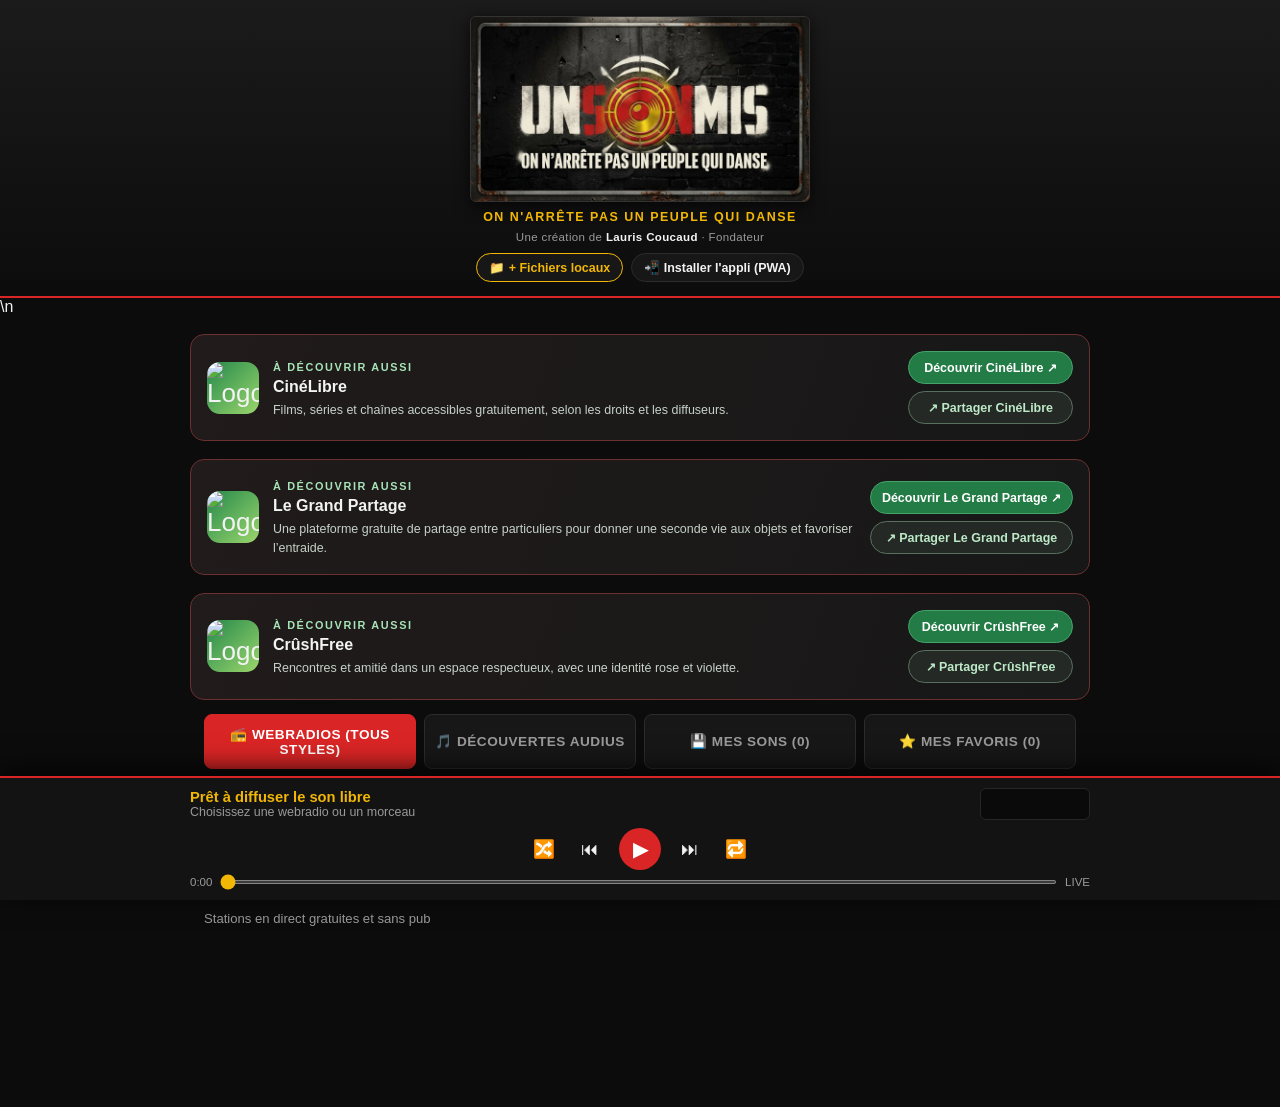
==== index.html @ 13f10dd4 "Use official project logos and add CrûshFree cross-promotion and sharing" ====
<!DOCTYPE html>
<html lang="fr">
<head>
<meta charset="UTF-8">
<meta name="viewport" content="width=device-width, initial-scale=1.0, maximum-scale=1.0, user-scalable=no">
<meta name="theme-color" content="#111111">
<meta name="apple-mobile-web-app-capable" content="yes">
<meta name="apple-mobile-web-app-status-bar-style" content="black-translucent">
<meta name="apple-mobile-web-app-title" content="UNSONMIS">
<title>UNSONMIS — On n'arrête pas un peuple qui danse</title>
<style>
  :root {
    --bg: #0c0c0c;
    --surface: #171717;
    --surface-hover: #222222;
    --border: #2c2c2c;
    --text: #f3f3f3;
    --muted: #9a9a9a;
    --red: #d92525;
    --yellow: #f2b705;
    --green: #22c55e;
  }
  * { box-sizing: border-box; margin: 0; padding: 0; -webkit-tap-highlight-color: transparent; }
  body {
    background-color: var(--bg);
    color: var(--text);
    font-family: -apple-system, BlinkMacSystemFont, "Segoe UI", Roboto, Helvetica, Arial, sans-serif;
    padding-bottom: 155px;
    min-height: 100vh;
  }

  /* Header */
  header {
    background: linear-gradient(180deg, #1b1b1b 0%, #0c0c0c 100%);
    border-bottom: 2px solid var(--red);
    padding: 16px 16px 14px;
    text-align: center;
    position: sticky;
    top: 0;
    z-index: 50;
  }
  .brand-banner {
    max-width: 340px;
    margin: 0 auto 8px;
    border-radius: 6px;
    overflow: hidden;
    border: 1px solid #333;
    box-shadow: 0 4px 16px rgba(0,0,0,0.7);
  }
  .brand-banner img {
    width: 100%;
    height: auto;
    display: block;
  }
  .brand-fallback {
    font-size: 2rem;
    font-weight: 900;
    letter-spacing: 3px;
    text-transform: uppercase;
  }
  .brand-fallback span { color: var(--red); }
  .tagline {
    font-size: 0.78rem;
    letter-spacing: 1.5px;
    text-transform: uppercase;
    color: var(--yellow);
    font-weight: 700;
  }
  .founder-credit {
    margin-top: 7px;
    color: var(--muted);
    font-size: 0.72rem;
    letter-spacing: .35px;
  }
  .founder-credit strong { color: var(--text); }

  /* Top Controls & PWA Install */
  .top-actions {
    display: flex;
    justify-content: center;
    gap: 8px;
    flex-wrap: wrap;
    margin-top: 10px;
  }
  .action-pill {
    background: var(--surface);
    color: var(--text);
    border: 1px solid var(--border);
    padding: 6px 12px;
    border-radius: 20px;
    font-size: 0.78rem;
    font-weight: 600;
    cursor: pointer;
    display: inline-flex;
    align-items: center;
    gap: 6px;
    transition: all 0.15s;
  }
  .action-pill:hover, .action-pill.primary {
    border-color: var(--yellow);
    color: var(--yellow);
  }
  .action-pill.red {
    border-color: var(--red);
    background: rgba(217, 37, 37, 0.15);
    color: #ff6b6b;
  }

  /* Tabs */
  .tabs {
    display: flex;
    max-width: 900px;
    margin: 14px auto 0;
    padding: 0 14px;
    gap: 8px;
  }
  .tab-btn {
    flex: 1;
    padding: 11px 8px;
    background: var(--surface);
    border: 1px solid var(--border);
    color: var(--muted);
    font-weight: 700;
    font-size: 0.85rem;
    text-transform: uppercase;
    letter-spacing: 0.5px;
    border-radius: 8px;
    cursor: pointer;
    transition: 0.15s;
  }
  .tab-btn.active {
    background: var(--red);
    color: #fff;
    border-color: var(--red);
  }

  /* Container */
  .container {
    max-width: 900px;
    margin: 0 auto;
    padding: 16px 14px;
  }

  /* Search & Filter Chips */
  .search-box {
    display: flex;
    gap: 8px;
    margin-bottom: 12px;
  }
  .search-box input {
    flex: 1;
    background: var(--surface);
    border: 1px solid var(--border);
    color: var(--text);
    padding: 11px 14px;
    border-radius: 8px;
    font-size: 0.95rem;
    outline: none;
  }
  .search-box input:focus { border-color: var(--yellow); }
  .search-box button {
    background: var(--yellow);
    color: #000;
    border: none;
    padding: 0 18px;
    border-radius: 8px;
    font-weight: 800;
    text-transform: uppercase;
    cursor: pointer;
  }

  .chips {
    display: flex;
    gap: 8px;
    overflow-x: auto;
    padding-bottom: 8px;
    margin-bottom: 14px;
    scrollbar-width: none;
  }
  .chips::-webkit-scrollbar { display: none; }
  .chip {
    background: var(--surface);
    border: 1px solid var(--border);
    color: var(--text);
    padding: 7px 14px;
    border-radius: 20px;
    font-size: 0.82rem;
    font-weight: 600;
    white-space: nowrap;
    cursor: pointer;
    transition: 0.15s;
  }
  .chip.active, .chip:hover {
    background: var(--yellow);
    color: #000;
    border-color: var(--yellow);
  }

  /* Lists */
  .section-info {
    font-size: 0.82rem;
    color: var(--muted);
    margin-bottom: 10px;
    display: flex;
    justify-content: space-between;
    align-items: center;
  }
  .track-list {
    display: flex;
    flex-direction: column;
    gap: 8px;
  }
  .card-item {
    background: var(--surface);
    border: 1px solid var(--border);
    border-radius: 10px;
    padding: 11px 14px;
    display: flex;
    align-items: center;
    gap: 12px;
    cursor: pointer;
    transition: background 0.15s, border-color 0.15s;
  }
  .card-item:hover { background: var(--surface-hover); }
  .card-item.playing {
    border-color: var(--yellow);
    background: #1f1b10;
  }
  .art-box {
    width: 48px;
    height: 48px;
    border-radius: 8px;
    background: #252525;
    display: flex;
    align-items: center;
    justify-content: center;
    font-size: 1.3rem;
    font-weight: 900;
    color: var(--yellow);
    flex-shrink: 0;
    overflow: hidden;
  }
  .art-box img { width: 100%; height: 100%; object-fit: cover; }
  .item-meta {
    flex: 1;
    min-width: 0;
  }
  .item-title {
    font-weight: 700;
    font-size: 0.95rem;
    white-space: nowrap;
    overflow: hidden;
    text-overflow: ellipsis;
  }
  .item-sub {
    font-size: 0.8rem;
    color: var(--muted);
    white-space: nowrap;
    overflow: hidden;
    text-overflow: ellipsis;
    margin-top: 2px;
  }
  .badge {
    font-size: 0.7rem;
    padding: 3px 8px;
    border-radius: 12px;
    font-weight: 700;
    text-transform: uppercase;
    background: #272727;
    color: var(--yellow);
    flex-shrink: 0;
  }
  .badge.live {
    background: rgba(217, 37, 37, 0.25);
    color: #ff6b6b;
    border: 1px solid var(--red);
  }

  /* Add custom radio form */
  .custom-radio-form {
    background: var(--surface);
    border: 1px dashed var(--border);
    padding: 12px;
    border-radius: 10px;
    margin-bottom: 14px;
    display: flex;
    gap: 8px;
    flex-wrap: wrap;
  }
  .custom-radio-form input {
    flex: 1;
    min-width: 140px;
    background: #111;
    border: 1px solid var(--border);
    color: var(--text);
    padding: 8px 10px;
    border-radius: 6px;
    font-size: 0.85rem;
  }
  .custom-radio-form button {
    background: var(--red);
    color: #fff;
    border: none;
    padding: 8px 14px;
    border-radius: 6px;
    font-weight: 700;
    cursor: pointer;
    font-size: 0.82rem;
  }

  /* Bottom Player Bar */
  .player-bar {
    position: fixed;
    bottom: 0;
    left: 0;
    right: 0;
    background: #131313;
    border-top: 2px solid var(--red);
    padding: 10px 14px 12px;
    z-index: 100;
    box-shadow: 0 -6px 24px rgba(0,0,0,0.85);
  }
  .player-inner {
    max-width: 900px;
    margin: 0 auto;
  }
  .player-top {
    display: flex;
    align-items: center;
    justify-content: space-between;
    gap: 10px;
    margin-bottom: 8px;
  }
  .now-playing {
    flex: 1;
    min-width: 0;
  }
  .np-title {
    font-weight: 800;
    font-size: 0.92rem;
    color: var(--yellow);
    white-space: nowrap;
    overflow: hidden;
    text-overflow: ellipsis;
  }
  .np-artist {
    font-size: 0.78rem;
    color: var(--muted);
    white-space: nowrap;
    overflow: hidden;
    text-overflow: ellipsis;
  }

  .share-radio-btn {
    flex: 0 0 auto;
    border: 1px solid #d92525;
    border-radius: 8px;
    background: #241010;
    color: #fff;
    padding: 8px 10px;
    font-size: 0.78rem;
    font-weight: 700;
    cursor: pointer;
    white-space: nowrap;
  }
  .share-radio-btn:disabled {
    opacity: 0.45;
    cursor: not-allowed;
  }
  .favorite-btn { flex:0 0 auto; border:1px solid #b58b24; border-radius:8px; background:#28200d; color:#ffd45a; padding:8px 10px; font-size:0.78rem; font-weight:700; cursor:pointer; white-space:nowrap; }
  .favorite-btn.is-favorite { background:#4a3510; border-color:#f2b705; }

  /* Equalizer Canvas */
  #visualizer {
    width: 110px;
    height: 32px;
    background: #0a0a0a;
    border-radius: 6px;
    border: 1px solid #262626;
    flex-shrink: 0;
  }

  /* Controls */
  .controls-row {
    display: flex;
    align-items: center;
    justify-content: center;
    gap: 14px;
    margin-bottom: 6px;
  }
  .ctrl-btn {
    background: none;
    border: none;
    color: var(--text);
    font-size: 1.1rem;
    cursor: pointer;
    padding: 6px;
    border-radius: 50%;
    display: flex;
    align-items: center;
    justify-content: center;
    transition: 0.15s;
  }
  .ctrl-btn:hover { color: var(--yellow); }
  .ctrl-btn.active-mode {
    color: var(--yellow);
    background: rgba(242, 183, 5, 0.15);
  }
  .play-main {
    width: 42px;
    height: 42px;
    background: var(--red);
    color: #fff;
    font-size: 1.2rem;
    font-weight: bold;
  }
  .play-main:hover { background: #f02e2e; color: #fff; }

  /* Progress */
  .progress-row {
    display: flex;
    align-items: center;
    gap: 8px;
    font-size: 0.72rem;
    color: var(--muted);
  }
  .progress-row input[type="range"] {
    flex: 1;
    accent-color: var(--yellow);
    height: 4px;
    cursor: pointer;
  }

  /* Modal PWA */
  .modal-backdrop {
    display: none;
    position: fixed;
    inset: 0;
    background: rgba(0,0,0,0.8);
    z-index: 200;
    align-items: center;
    justify-content: center;
    padding: 16px;
  }
  .modal-backdrop.open { display: flex; }
  .modal-card {
    background: var(--surface);
    border: 1px solid var(--yellow);
    border-radius: 12px;
    max-width: 420px;
    width: 100%;
    padding: 20px;
  }
  .modal-card h3 { color: var(--yellow); margin-bottom: 10px; }
  .modal-card p, .modal-card li { font-size: 0.88rem; line-height: 1.5; color: var(--text); margin-bottom: 8px; }
  .modal-card ul { padding-left: 18px; margin-bottom: 14px; }
  .modal-close {
    width: 100%;
    padding: 10px;
    background: var(--red);
    color: #fff;
    border: none;
    border-radius: 8px;
    font-weight: 700;
    cursor: pointer;
  }


  .source-note { color: var(--muted); font-size: .78rem; margin: -5px 0 12px; }
  .license-line { display:block; color:var(--muted); font-size:.72rem; margin-top:3px; }
  .card-item .item-meta { min-width:0; flex:1; }
  .card-item .item-title { overflow-wrap:anywhere; }

  .hidden { display: none !important; }
.cross-promo{max-width:900px;margin:18px auto 0;padding:16px;display:flex;align-items:center;gap:14px;text-align:left;background:linear-gradient(110deg,#211b1b,#171717);border:1px solid #6d3030;border-radius:14px}.cross-promo-icon{width:52px;height:52px;flex:none;display:grid;place-items:center;border-radius:13px;background:linear-gradient(135deg,#d92525,#7f1717);font-size:26px}.cross-promo-text{flex:1;min-width:0}.cross-promo-text>span{color:#f2b705;font-size:.68rem;font-weight:850;letter-spacing:.15em}.cross-promo-text h2{font-size:1rem;margin:3px 0 5px}.cross-promo-text p{font-size:.78rem;line-height:1.5;color:#bbb;margin:0}.cross-promo-actions{display:flex;flex-direction:column;gap:7px;min-width:165px}.cross-promo-actions a,.cross-promo-actions button{display:block;text-align:center;text-decoration:none;border:1px solid #d92525;border-radius:20px;padding:8px 11px;background:#d92525;color:#fff;font:inherit;font-size:.78rem;font-weight:800;cursor:pointer}.cross-promo-actions button{background:#252525;border-color:#555;color:#f2b705}@media(max-width:650px){.cross-promo{flex-wrap:wrap}.cross-promo-text{flex:1 1 calc(100% - 68px)}.cross-promo-actions{width:100%;flex-direction:row;flex-wrap:wrap}.cross-promo-actions>*{flex:1;min-width:145px}}\n.cross-promo{max-width:900px;margin:18px auto;padding:16px;display:flex;align-items:center;gap:14px;text-align:left;background:linear-gradient(110deg,#142c20,#171b18);border:1px solid #34734a;border-radius:14px}.cross-promo-icon{width:52px;height:52px;flex:none;display:grid;place-items:center;border-radius:13px;background:linear-gradient(135deg,#23884b,#9bd66c);font-size:26px}.cross-promo-text{flex:1;min-width:0}.cross-promo-text>span{color:#a7e4b7;font-size:.68rem;font-weight:850;letter-spacing:.15em}.cross-promo-text h2{font-size:1rem;margin:3px 0 5px}.cross-promo-text p{font-size:.78rem;line-height:1.5;color:#c5d2c8;margin:0}.cross-promo-actions{display:flex;flex-direction:column;gap:7px;min-width:165px}.cross-promo-actions a,.cross-promo-actions button{display:block;text-align:center;text-decoration:none;border:1px solid #45a568;border-radius:20px;padding:8px 11px;background:#237b45;color:#fff;font:inherit;font-size:.78rem;font-weight:800;cursor:pointer}.cross-promo-actions button{background:#252925;border-color:#58715e;color:#bce9c7}@media(max-width:650px){.cross-promo{flex-wrap:wrap}.cross-promo-text{flex:1 1 calc(100% - 68px)}.cross-promo-actions{width:100%;flex-direction:row;flex-wrap:wrap}.cross-promo-actions>*{flex:1;min-width:145px}}</style>
</head>
<body>

<header>
  <div class='brand-banner'><img src='[data-uri]' alt='UNSONMIS'></div>
  <div class="tagline">On n'arrête pas un peuple qui danse</div>
  <div class="founder-credit">Une création de <strong>Lauris Coucaud</strong> · Fondateur</div>
  <div class="top-actions">
    <label class="action-pill primary" for="localFilesInput">📁 + Fichiers locaux</label>
    <input type="file" id="localFilesInput" accept="audio/*" multiple class="hidden">
    <button class="action-pill" id="installPwaBtn">📲 Installer l'appli (PWA)</button>
  </div>
</header>\n<section class="cross-promo" aria-label="Découvrir CinéLibre"><img class="cross-promo-icon" src="https://lpcdjn-hub.github.io/cinelibre/icon.svg" alt="Logo CinéLibre" loading="lazy"><div class="cross-promo-text"><span>À DÉCOUVRIR AUSSI</span><h2>CinéLibre</h2><p>Films, séries et chaînes accessibles gratuitement, selon les droits et les diffuseurs.</p></div><div class="cross-promo-actions"><a href="https://lpcdjn-hub.github.io/cinelibre/" target="_blank" rel="noopener noreferrer">Découvrir CinéLibre ↗</a><button type="button" data-share-project="cine">↗ Partager CinéLibre</button></div></section>

<section class="cross-promo" aria-label="Découvrir Le Grand Partage"><img class="cross-promo-icon" src="https://lpcdjn-hub.github.io/le-grand-partage/Le_Grand_Partage_logo_512(1).jpg" alt="Logo Le Grand Partage" loading="lazy"><div class="cross-promo-text"><span>À DÉCOUVRIR AUSSI</span><h2>Le Grand Partage</h2><p>Une plateforme gratuite de partage entre particuliers pour donner une seconde vie aux objets et favoriser l’entraide.</p></div><div class="cross-promo-actions"><a href="https://lpcdjn-hub.github.io/le-grand-partage/" target="_blank" rel="noopener noreferrer">Découvrir Le Grand Partage ↗</a><button type="button" data-share-project="lgp">↗ Partager Le Grand Partage</button></div></section><section class="cross-promo" aria-label="Découvrir CrûshFree"><img class="cross-promo-icon" src="https://lpcdjn-hub.github.io/crushlibre/crushfree-logo.svg" alt="Logo CrûshFree" loading="lazy"><div class="cross-promo-text"><span>À DÉCOUVRIR AUSSI</span><h2>CrûshFree</h2><p>Rencontres et amitié dans un espace respectueux, avec une identité rose et violette.</p></div><div class="cross-promo-actions"><a href="https://lpcdjn-hub.github.io/crushlibre/" target="_blank" rel="noopener noreferrer">Découvrir CrûshFree ↗</a><button type="button" data-share-project="crush">↗ Partager CrûshFree</button></div></section>
<div class="tabs">
  <button class="tab-btn active" data-tab="radios">📻 Webradios (Tous styles)</button>
  <button class="tab-btn" data-tab="tracks">🎵 Découvertes Audius</button>
  <button class="tab-btn" data-tab="local">💾 Mes Sons (<span id="localCount">0</span>)</button>
  <button class="tab-btn" data-tab="favorites">⭐ Mes Favoris (<span id="favoriteCount">0</span>)</button>
</div>

<div class="container">

  <!-- TAB 1: WEBRADIOS -->
  <div id="tab-radios">
    <div class="chips" id="radioGenreChips">
      <button class="chip active" data-rgenre="all">Tout</button>
      <button class="chip" data-rgenre="Tekno / Rave">Tekno / Rave</button>
      <button class="chip" data-rgenre="Électro / Chill">Électro / Chill</button>
      <button class="chip" data-rgenre="Éclectique / Groove">Éclectique / Groove</button>
      <button class="chip" data-rgenre="Hip-Hop / Soul">Hip-Hop / Soul</button>
      <button class="chip" data-rgenre="Reggae / Dub">Reggae / Dub</button>
      <button class="chip" data-rgenre="Rock / Indie">Rock / Indie</button>
      <button class="chip" data-rgenre="Jazz / Ambient">Jazz / Ambient</button>
    </div>

    <div class="custom-radio-form">
      <input type="text" id="customRadioName" placeholder="Nom de la radio (ex: Ma Radio)">
      <input type="url" id="customRadioUrl" placeholder="Lien flux direct (.mp3 / .aac / stream)">
      <button id="addRadioBtn">+ Ajouter</button>
    </div>

    <div class="section-info">
      <span id="radioStatus">Stations en direct gratuites et sans pub</span>
      <span id="radioCount"></span>
    </div>
    <div class="track-list" id="radioList"></div>
  </div>

  <!-- TAB 2: MUSIQUE LIBRE (AUDIUS) -->
  <div id="tab-tracks" class="hidden">
    <div class="search-box">
      <input type="text" id="searchInput" placeholder="Rechercher un artiste, un style, un morceau libre...">
      <button id="searchBtn">Chercher</button>
    </div>
    <div class="chips" id="musicSourceChips" aria-label="Sources musicales">
      <button class="chip active" data-source="audius">Audius</button>
      <button class="chip" data-source="archive">Internet Archive</button>
      <button class="chip" data-source="ccmixter">ccMixter</button>
    </div>
    <p class="source-note" id="sourceNote">Audius · découvertes musicales indépendantes</p>
    <div class="chips" id="trackGenreChips">
      <button class="chip active" data-tgenre="tekno tribe acid">Tekno / Tribe</button>
      <button class="chip" data-tgenre="electronic house techno">Électro / House</button>
      <button class="chip" data-tgenre="dub reggae">Dub / Reggae</button>
      <button class="chip" data-tgenre="hip hop rap instrumental">Hip-Hop</button>
      <button class="chip" data-tgenre="rock punk indie">Rock / Punk</button>
      <button class="chip" data-tgenre="jazz funk soul">Jazz / Funk</button>
      <button class="chip" data-tgenre="ambient chillout">Ambient / Chill</button>
    </div>
    <div class="section-info">
      <span id="trackStatus">Catalogue indépendant Audius</span>
    </div>
    <div class="track-list" id="trackList"></div>
  </div>

  <!-- TAB 3: LOCAL FILES -->
  <div id="tab-local" class="hidden">
    <div class="section-info">
      <span>Vos morceaux MP3, WAV, OGG, FLAC chargés depuis votre appareil</span>
    </div>
    <div class="track-list" id="localList">
      <div class="card-item" onclick="document.getElementById('localFilesInput').click()">
        <div class="art-box">+</div>
        <div class="item-meta">
          <div class="item-title">Ajouter des fichiers audio</div>
          <div class="item-sub">Cliquez ici pour sélectionner vos musiques sur téléphone ou PC</div>
        </div>
      </div>
    </div>
  </div>

  <div id="tab-favorites" class="hidden">
    <div class="section-info"><span>Vos radios et musiques préférées, réunies ici</span><span id="favoriteStatus"></span></div>
    <div class="track-list" id="favoritesList"></div>
  </div>

</div>

<!-- PLAYER BAR -->
<div class="player-bar">
  <div class="player-inner">
    <div class="player-top">
      <div class="now-playing">
        <div class="np-title" id="npTitle">Prêt à diffuser le son libre</div>
        <div class="np-artist" id="npArtist">Choisissez une webradio ou un morceau</div>
      </div>
      <canvas id="visualizer" width="220" height="64"></canvas>
    </div>

    <div class="controls-row">
      <button class="ctrl-btn" id="shuffleBtn" title="Mode aléatoire">🔀</button>
      <button class="ctrl-btn" id="prevBtn" title="Précédent">⏮</button>
      <button class="ctrl-btn play-main" id="playPauseBtn" title="Lecture / Pause">▶</button>
      <button class="ctrl-btn" id="nextBtn" title="Suivant">⏭</button>
      <button class="ctrl-btn" id="loopBtn" title="Boucle">🔁</button>
    </div>

    <div class="progress-row">
      <span id="currentTime">0:00</span>
      <input type="range" id="seekBar" min="0" max="100" value="0">
      <span id="durationTime">LIVE</span>
    </div>
  </div>
</div>

<!-- PWA MODAL -->
<div class="modal-backdrop" id="pwaModal">
  <div class="modal-card">
    <h3>📲 Installer UNSONMIS sur votre écran</h3>
    <p>L'installation dépend de la version publiée du site. Pour une vraie PWA installable et utilisable hors connexion, le site doit être hébergé en HTTPS avec un manifeste et un service worker.</p>
    <ul>
      <li><strong>Sur Android (Chrome)</strong> : appuyez sur le menu <strong>⋮</strong> en haut à droite puis <strong>« Ajouter à l'écran d'accueil »</strong> ou <strong>« Installer l'application »</strong>.</li>
      <li><strong>Sur iPhone / iPad (Safari)</strong> : appuyez sur le bouton <strong>Partager</strong> (carré avec flèche) puis <strong>« Sur l'écran d'accueil »</strong>.</li>
      <li><strong>Sur PC (Chrome / Edge)</strong> : cliquez sur l'icône d'installation dans la barre d'adresse.</li>
    </ul>
    <button class="modal-close" id="closePwaModal">Compris !</button>
  </div>
</div>

<audio id="audioEl" crossorigin="anonymous"></audio>

<script>
// --- PWA INSTALL SUPPORT ---
// A real installable/offline PWA also needs a hosted manifest and service worker.
// This standalone HTML file cannot register a service worker from a file:// URL.
let deferredInstallPrompt = null;
window.addEventListener("beforeinstallprompt", (event) => {
  event.preventDefault();
  deferredInstallPrompt = event;
  const button = document.getElementById("installPwaBtn");
  if (button) button.textContent = "📲 Installer UNSONMIS";
});
window.addEventListener("appinstalled", () => {
  deferredInstallPrompt = null;
  const button = document.getElementById("installPwaBtn");
  if (button) button.textContent = "✓ UNSONMIS installée";
});

// --- STATE ---
const audio = document.getElementById("audioEl");
let currentQueue = [];
let currentIndex = -1;
let isLiveStream = false;
let isShuffle = false;
let isLoop = false;
let localTracks = [];
let sessionOnlyFavorites = [];
function readFavorites() {
  try { const value = JSON.parse(localStorage.getItem("unsonmis_favorites") || "[]"); return Array.isArray(value) ? value.filter(x => x && x.url && x.title && x.kind) : []; }
  catch (error) { return []; }
}
let favorites = readFavorites();
function favoriteKey(item, kind) { return kind + "|" + item.url; }
function isFavorite(item, kind) { return favorites.concat(sessionOnlyFavorites).some(f => favoriteKey(f, f.kind) === favoriteKey(item, kind)); }
function saveFavorites() { try { localStorage.setItem("unsonmis_favorites", JSON.stringify(favorites)); } catch (error) {} }
function toggleFavorite(item, kind) {
  const key = favoriteKey(item, kind);
  if (isFavorite(item, kind)) {
    favorites = favorites.filter(f => favoriteKey(f, f.kind) !== key);
    sessionOnlyFavorites = sessionOnlyFavorites.filter(f => favoriteKey(f, f.kind) !== key);
  } else {
    const saved = {kind, title:item.title || "Sans titre", artist:item.artist || "", url:item.url, source:item.source || "", page:item.page || "", artwork:item.artwork || "", license:item.license || ""};
    if (String(item.url).startsWith("blob:")) sessionOnlyFavorites.push(saved); else favorites.push(saved);
  }
  saveFavorites(); renderFavorites();
}


// --- WEBRADIOS DATABASE (TOUS STYLES) ---
const defaultRadios = [
  { name: "Hardtekk Radio", genre: "Tekno / Rave", desc: "Hardtekk, Tribe, Frenchcore 24/7", url: "https://stream.laut.fm/hardtekk-radio" },
  { name: "Tekno / Rave Underground", genre: "Tekno / Rave", desc: "Acid, Tekno & Rave beats", url: "https://stream.laut.fm/tekno" },
  { name: "Radio Meuh", genre: "Éclectique / Groove", desc: "Funk, Soul, Hip-Hop, Reggae, Électro (La Clusaz)", url: "https://radiomeuh.ice.infomaniak.ch/radiomeuh-128.mp3" },
  { name: "Radio Nova", genre: "Éclectique / Groove", desc: "Le Grand Mix — Découvertes, Groove & Musiques du monde", url: "https://novazz.ice.infomaniak.ch/novazz-128.mp3" },
  { name: "FIP (Radio France)", genre: "Éclectique / Groove", desc: "Programmation musicale éclectique sans pub", url: "https://icecast.radiofrance.fr/fip-midfi.mp3" },
  { name: "FIP Groove", genre: "Hip-Hop / Soul", desc: "Soul, Funk, R&B, Hip-Hop & Nu-Jazz", url: "https://icecast.radiofrance.fr/fipgroove-midfi.mp3" },
  { name: "Nova Hip-Hop", genre: "Hip-Hop / Soul", desc: "Classiques et pépites Rap & Hip-Hop", url: "https://nova-odn.ice.infomaniak.ch/nova-odn-128.mp3" },
  { name: "FIP Reggae", genre: "Reggae / Dub", desc: "Roots, Dub, Ska & Dancehall", url: "https://icecast.radiofrance.fr/fipreggae-midfi.mp3" },
  { name: "Nova Reggae", genre: "Reggae / Dub", desc: "Vibrations Reggae & Dub", url: "https://novareggae.ice.infomaniak.ch/novareggae-128.mp3" },
  { name: "SomaFM — Groove Salad", genre: "Électro / Chill", desc: "Ambient, Downtempo & Chill beats", url: "https://ice5.somafm.com/groovesalad-128-mp3" },
  { name: "FIP Électro", genre: "Électro / Chill", desc: "House, Techno, Electronica & Ambient", url: "https://icecast.radiofrance.fr/fipelectro-midfi.mp3" },
  { name: "FIP Rock", genre: "Rock / Indie", desc: "Rock, Punk, Garage & Indie", url: "https://icecast.radiofrance.fr/fiprock-midfi.mp3" },
  { name: "OÜI FM", genre: "Rock / Indie", desc: "La radio du Rock & Alternatif", url: "https://ouifm.ice.infomaniak.ch/ouifm-high.mp3" },
  { name: "FIP Jazz", genre: "Jazz / Ambient", desc: "Jazz contemporain, Swing & Improvisation", url: "https://icecast.radiofrance.fr/fipjazz-midfi.mp3" },
  { name: "SomaFM — Drone Zone", genre: "Jazz / Ambient", desc: "Nappes atmosphériques & Ambient profond", url: "https://ice5.somafm.com/dronezone-128-mp3" }
];

function readSavedRadios() {
  try {
    const saved = JSON.parse(localStorage.getItem("unsonmis_radios") || "null");
    return Array.isArray(saved)
      ? saved.filter(r => r && typeof r.name === "string" &&
          typeof r.desc === "string" && typeof r.url === "string" &&
          typeof r.genre === "string")
      : defaultRadios.slice();
  } catch (error) {
    return defaultRadios.slice();
  }
}
let radios = readSavedRadios();
let selectedRadioGenre = "all";

function renderRadios() {
  const list = document.getElementById("radioList");
  const filtered = selectedRadioGenre === "all"
    ? radios
    : radios.filter(r => r.genre === selectedRadioGenre);

  document.getElementById("radioCount").textContent = `${filtered.length} station(s)`;
  list.innerHTML = "";

  filtered.forEach((radio) => {
    const isPlaying = currentQueue[currentIndex] && currentQueue[currentIndex].url === radio.url;
    const div = document.createElement("div");
    div.className = "card-item" + (isPlaying ? " playing" : "");
    const art = document.createElement("div");
    art.className = "art-box";
    art.textContent = "📻";
    const meta = document.createElement("div");
    meta.className = "item-meta";
    const title = document.createElement("div");
    title.className = "item-title";
    title.textContent = radio.name;
    const sub = document.createElement("div");
    sub.className = "item-sub";
    sub.textContent = radio.desc;
    meta.append(title, sub);
    const badge = document.createElement("span");
    badge.className = "badge live";
    badge.textContent = `LIVE • ${radio.genre.split('/')[0].trim()}`;
    const radioItem = { title: radio.name, artist: radio.desc, url: radio.url, isLive: true };
    const shareBtn = createShareButton(radioItem, "radio");
    const favoriteBtn = createFavoriteButton(radioItem, "radio");
    div.append(art, meta, badge, shareBtn, favoriteBtn);
    div.onclick = () => {
      const queue = filtered.map(r => ({
        title: r.name,
        artist: r.desc,
        url: r.url,
        isLive: true
      }));
      const idx = queue.findIndex(q => q.url === radio.url);
      playFromQueue(queue, idx);
    };
    list.appendChild(div);
  });
}

document.querySelectorAll("#radioGenreChips .chip").forEach(btn => {
  btn.onclick = () => {
    document.querySelectorAll("#radioGenreChips .chip").forEach(c => c.classList.remove("active"));
    btn.classList.add("active");
    selectedRadioGenre = btn.dataset.rgenre;
    renderRadios();
  };
});

document.getElementById("addRadioBtn").onclick = () => {
  const name = document.getElementById("customRadioName").value.trim();
  const url = document.getElementById("customRadioUrl").value.trim();
  if (!name || !url) return alert("Indiquez un nom et une URL de flux audio directe.");
  let parsedUrl;
  try { parsedUrl = new URL(url); } catch (error) {
    return alert("L'adresse du flux n'est pas valide.");
  }
  if (parsedUrl.protocol !== "https:" && parsedUrl.protocol !== "http:") {
    return alert("Le flux doit utiliser une adresse HTTP ou HTTPS.");
  }
  radios.unshift({ name, genre: "Éclectique / Groove", desc: "Webradio ajoutée", url: parsedUrl.href });
  try { localStorage.setItem("unsonmis_radios", JSON.stringify(radios)); }
  catch (error) { alert("La radio sera disponible pendant cette session, mais n'a pas pu être enregistrée."); }
  document.getElementById("customRadioName").value = "";
  document.getElementById("customRadioUrl").value = "";
  selectedRadioGenre = "all";
  document.querySelectorAll("#radioGenreChips .chip").forEach(c => c.classList.remove("active"));
  document.querySelector("#radioGenreChips .chip[data-rgenre='all']").classList.add("active");
  renderRadios();
};

// --- MUSIC CATALOGUES: AUDIUS + INTERNET ARCHIVE + CCMIXTER ---
let activeMusicSource = "audius";
const musicSources = {
  audius: "Audius · découvertes musicales indépendantes",
  archive: "Internet Archive · archives audio ; licence vérifiée avant lecture",
  ccmixter: "ccMixter · créations Creative Commons avec attribution"
};

async function initAudius() {
  try {
    const res = await fetch("https://api.audius.co");
    const json = await res.json();
    if (json.data && json.data.length > 0) audiusHost = json.data[0];
  } catch (e) { /* use the public discovery provider fallback */ }
}

function setMusicStatus(message) {
  document.getElementById("trackStatus").textContent = message;
}

function renderExternalTracks(tracks, sourceLabel) {
  const list = document.getElementById("trackList");
  list.innerHTML = "";
  if (!tracks.length) {
    setMusicStatus("Aucun morceau exploitable trouvé. Essaie un autre mot-clé.");
    return;
  }
  setMusicStatus(`${tracks.length} résultats · ${sourceLabel}`);
  const queue = tracks.map(t => ({...t, isLive:false}));
  queue.forEach((track, idx) => {
    const isPlaying = currentQueue[currentIndex] && currentQueue[currentIndex].url === track.url;
    const div = document.createElement("div");
    div.className = "card-item" + (isPlaying ? " playing" : "");
    const art = document.createElement("div");
    art.className = "art-box";
    if (track.artwork && /^https:\/\//i.test(track.artwork)) {
      const image = document.createElement("img");
      image.src = track.artwork; image.alt = ""; image.loading = "lazy";
      art.appendChild(image);
    } else art.textContent = "🎵";
    const meta = document.createElement("div"); meta.className = "item-meta";
    const title = document.createElement("div"); title.className = "item-title"; title.textContent = track.title || "Morceau sans titre";
    const artist = document.createElement("div"); artist.className = "item-sub"; artist.textContent = track.artist || "Artiste indépendant";
    meta.append(title, artist);
    if (track.license) {
      const lic = document.createElement("span"); lic.className = "license-line"; lic.textContent = track.license;
      meta.appendChild(lic);
    }
    const badge = document.createElement("span"); badge.className = "badge"; badge.textContent = track.source || sourceLabel;
    const shareBtn = createShareButton(track, "track");
    const favoriteBtn = createFavoriteButton(track, "track");
    div.append(art, meta, badge, shareBtn, favoriteBtn);
    div.onclick = () => playFromQueue(queue, idx);
    list.appendChild(div);
  });
}

async function searchAudius(query) {
  setMusicStatus("Recherche en cours sur Audius...");
  const url = `${audiusHost}/v1/tracks/search?query=${encodeURIComponent(query)}&app_name=UNSONMIS`;
  const res = await fetch(url);
  if (!res.ok) throw new Error("Audius indisponible");
  const json = await res.json();
  const tracks = (json.data || []).map(t => ({
    id:t.id, title:t.title, artist:t.user ? t.user.name : "Artiste indépendant",
    artwork:t.artwork ? (t.artwork["150x150"] || t.artwork["480x480"]) : "",
    url:`${audiusHost}/v1/tracks/${t.id}/stream?app_name=UNSONMIS`,
    source:"AUDIUS", license:"Licence et conditions définies par l'artiste sur Audius"
  }));
  renderExternalTracks(tracks, "Audius");
}

function isCommerciallyReusableLicense(value) {
  const v = String(value || "").toLowerCase();
  if (!v) return false;
  if (/non.?commercial|\bnc\b|no.?derivatives|\bnd\b|sampling\+?/.test(v)) return false;
  return /creativecommons\.org\/(licenses\/(by|by-sa)|publicdomain\/zero)|creativecommons\.org\/publicdomain|\b(public domain|public-domain|cc0|cc by|cc by-sa)\b/.test(v);
}

async function searchInternetArchive(query) {
  setMusicStatus("Recherche dans Internet Archive et vérification des licences...");
  const params = new URLSearchParams({
    q:`mediatype:audio AND (${query.trim().split(/\s+/).map(w => `title:${w} OR creator:${w} OR subject:${w}`).join(" OR ")})`,
    output:"json", rows:"18", page:"1"
  });
  ["identifier","title","creator","licenseurl","year"].forEach(f => params.append("fl[]", f));
  const res = await fetch(`https://archive.org/advancedsearch.php?${params.toString()}`);
  if (!res.ok) throw new Error("Internet Archive indisponible");
  const data = await res.json();
  const docs = data.response?.docs || [];
  const candidates = await Promise.all(docs.slice(0,12).map(async item => {
    try {
      const mr = await fetch(`https://archive.org/metadata/${encodeURIComponent(item.identifier)}`);
      if (!mr.ok) return null;
      const md = await mr.json();
      const license = item.licenseurl || md.metadata?.licenseurl || md.metadata?.rights || "";
      if (!isCommerciallyReusableLicense(license)) return null;
      const files = (md.files || []).filter(f => {
        const n = String(f.name || "").toLowerCase();
        return /\.(mp3|ogg|oga|opus|m4a|flac|wav)$/.test(n) && !f.source?.includes("metadata");
      });
      const file = files.find(f => /\.mp3$/i.test(f.name)) || files.find(f => /\.(ogg|oga|opus|m4a|flac|wav)$/i.test(f.name));
      if (!file) return null;
      const title = Array.isArray(item.title) ? item.title[0] : (item.title || md.metadata?.title || item.identifier);
      const creator = Array.isArray(item.creator) ? item.creator.join(", ") : (item.creator || md.metadata?.creator || "Artiste / archive indépendante");
      const licenseText = /publicdomain|zero|cc0/i.test(license) ? "Domaine public / CC0" : "Creative Commons · attribution requise";
      return { title, artist:creator, url:`https://archive.org/download/${encodeURIComponent(item.identifier)}/${file.name.split("/").map(encodeURIComponent).join("/")}`, source:"INTERNET ARCHIVE", license:licenseText, page:`https://archive.org/details/${encodeURIComponent(item.identifier)}` };
    } catch(e) { return null; }
  }));
  renderExternalTracks(candidates.filter(Boolean), "Internet Archive");
}

function findRecords(value, output=[]) {
  if (!value) return output;
  if (Array.isArray(value)) { value.forEach(v => findRecords(v, output)); return output; }
  if (typeof value === "object") {
    if (Object.keys(value).some(k => /upload_id|file_url|upload_name|file_name/.test(k))) output.push(value);
    else Object.values(value).forEach(v => { if (v && typeof v === "object") findRecords(v, output); });
  }
  return output;
}

async function searchCcMixter(query) {
  setMusicStatus("Recherche de morceaux ccMixter sous licence compatible...");
  const api = new URL("https://ccmixter.org/api/query");
  api.searchParams.set("f","json"); api.searchParams.set("t","search_uploads");
  api.searchParams.set("search",query); api.searchParams.set("search_type","any");
  api.searchParams.set("limit","20"); api.searchParams.set("lic","by");
  const res = await fetch(api.toString());
  if (!res.ok) throw new Error("API ccMixter indisponible");
  const json = await res.json();
  let records = findRecords(json);
  if (!records.length && Array.isArray(json)) records = json;
  const ids = [...new Set(records.map(r => r.upload_id || r.id).filter(Boolean))].slice(0,12);
  const tracks = await Promise.all(ids.map(async id => {
    try {
      const [ir, fr] = await Promise.all([
        fetch(`https://ccmixter.org/api/query?f=json&dataview=info&ids=${encodeURIComponent(id)}`),
        fetch(`https://ccmixter.org/api/query?f=json&dataview=files&ids=${encodeURIComponent(id)}`)
      ]);
      if (!ir.ok || !fr.ok) return null;
      const info = await ir.json(), fileData = await fr.json();
      const row = findRecords(info)[0] || records.find(r => String(r.upload_id || r.id) === String(id)) || {};
      const fileRows = findRecords(fileData);
      const allObjects = [...fileRows, ...findRecords(fileData).flatMap(x => Object.values(x).filter(v => v && typeof v === "object"))];
      let direct = "";
      for (const f of allObjects) {
        for (const [k,v] of Object.entries(f)) if (/url|file|name/i.test(k) && typeof v === "string" && /\.(mp3|ogg|wav|flac)(\?|$)/i.test(v)) { direct=v; break; }
        if (direct) break;
      }
      if (!direct) {
        for (const [k,v] of Object.entries(row)) if (/url|file/i.test(k) && typeof v === "string" && /^https?:\/\//i.test(v) && /\.(mp3|ogg|wav|flac)(\?|$)/i.test(v)) { direct=v; break; }
      }
      if (!direct) return null;
      const title = row.upload_name || row.title || records.find(r => String(r.upload_id || r.id) === String(id))?.upload_name || `Création ccMixter ${id}`;
      const artist = row.user_real_name || row.user_name || row.artist || "Artiste ccMixter";
      return { title, artist, url:direct, source:"CCMIXTER", license:"Creative Commons BY · attribution requise", page:`https://ccmixter.org/files/${encodeURIComponent(row.user_name || "")}/${encodeURIComponent(id)}` };
    } catch(e) { return null; }
  }));
  renderExternalTracks(tracks.filter(Boolean), "ccMixter");
}

async function searchTracks(query) {
  const list = document.getElementById("trackList"); list.innerHTML = "";
  try {
    if (activeMusicSource === "archive") await searchInternetArchive(query);
    else if (activeMusicSource === "ccmixter") await searchCcMixter(query);
    else await searchAudius(query);
  } catch (err) {
    setMusicStatus(`Impossible de joindre ${activeMusicSource === "archive" ? "Internet Archive" : activeMusicSource === "ccmixter" ? "ccMixter" : "Audius"}. Réessaie dans un instant.`);
  }
}

document.getElementById("searchBtn").onclick = () => {
  const q = document.getElementById("searchInput").value.trim(); if (q) searchTracks(q);
};
document.getElementById("searchInput").addEventListener("keydown", e => { if (e.key === "Enter") document.getElementById("searchBtn").click(); });
document.querySelectorAll("#musicSourceChips .chip").forEach(btn => {
  btn.onclick = () => {
    document.querySelectorAll("#musicSourceChips .chip").forEach(c => c.classList.remove("active"));
    btn.classList.add("active"); activeMusicSource = btn.dataset.source;
    document.getElementById("sourceNote").textContent = musicSources[activeMusicSource];
    const q = document.getElementById("searchInput").value.trim() || "tekno tribe acid";
    searchTracks(q);
  };
});
document.querySelectorAll("#trackGenreChips .chip").forEach(btn => {
  btn.onclick = () => {
    document.querySelectorAll("#trackGenreChips .chip").forEach(c => c.classList.remove("active"));
    btn.classList.add("active"); document.getElementById("searchInput").value = btn.dataset.tgenre;
    searchTracks(btn.dataset.tgenre);
  };
});

// --- LOCAL FILES ---
document.getElementById("localFilesInput").onchange = (e) => {
  const files = Array.from(e.target.files);
  files.filter(file => file.type.startsWith("audio/")).forEach(file => {
    localTracks.push({
      title: file.name.replace(/\.[^/.]+$/, ""),
      artist: "Fichier local",
      url: URL.createObjectURL(file),
      isLive: false
    });
  });
  document.getElementById("localCount").textContent = localTracks.length;
  renderLocalTracks();
  e.target.value = "";
  switchTab("local");
  if (localTracks.length > 0 && currentIndex === -1) {
    playFromQueue(localTracks, 0);
  }
};

function renderLocalTracks() {
  const list = document.getElementById("localList");
  list.innerHTML = "";
  localTracks.forEach((track, idx) => {
    const isPlaying = currentQueue[currentIndex] && currentQueue[currentIndex].url === track.url;
    const div = document.createElement("div");
    div.className = "card-item" + (isPlaying ? " playing" : "");
    const art = document.createElement("div");
    art.className = "art-box";
    art.textContent = "💾";
    const meta = document.createElement("div");
    meta.className = "item-meta";
    const title = document.createElement("div");
    title.className = "item-title";
    title.textContent = track.title;
    const artist = document.createElement("div");
    artist.className = "item-sub";
    artist.textContent = track.artist;
    meta.append(title, artist);
    const badge = document.createElement("span");
    badge.className = "badge";
    badge.textContent = "LOCAL";
    const shareBtn = createShareButton(track, "local");
    const favoriteBtn = createFavoriteButton(track, "local");
    div.append(art, meta, badge, shareBtn, favoriteBtn);
    div.onclick = () => playFromQueue(localTracks, idx);
    list.appendChild(div);
  });
}

// --- PLAYER CORE ---
const playPauseButton = document.getElementById("playPauseBtn");
let confirmedPlaying = false;
let playAttemptTimer = null;

// Partage individuel : chaque carte partage exactement le contenu choisi.
function createShareButton(item, kind) {
  const button = document.createElement("button");
  button.type = "button";
  button.className = "share-radio-btn";
  button.textContent = "↗ Partager";
  button.title = kind === "local" && String(item.url || "").startsWith("blob:")
    ? "Ce fichier reste sur cet appareil et ne peut pas être partagé par lien"
    : "Partager ce contenu précis";
  if (kind === "local" && String(item.url || "").startsWith("blob:")) {
    button.disabled = true;
  }
  button.addEventListener("click", event => {
    event.stopPropagation();
    if (kind === "local") {
      alert("Ce fichier est stocké uniquement sur ton appareil. Pour le partager, il faut d'abord le publier sur un hébergement accessible.");
      return;
    }
    shareContent(item, kind);
  });
  return button;
}

async function shareContent(item, kind) {
  if (!item || !item.url || !/^https?:\/\//i.test(item.url)) {
    alert("Ce contenu ne possède pas de lien public partageable.");
    return;
  }
  const shareUrl = new URL(window.location.pathname, window.location.origin);
  const payload = {
    name: item.title || "Contenu UNSONMIS",
    desc: item.artist || "",
    url: item.url,
    source: item.source || ""
  };
  shareUrl.searchParams.set(kind === "radio" ? "radio" : "track", JSON.stringify(payload));
  const shareData = {
    title: "UNSONMIS — " + payload.name,
    text: (kind === "radio" ? "Écoute cette webradio sur UNSONMIS : " : "Découvre ce morceau sur UNSONMIS : ") + payload.name,
    url: shareUrl.toString()
  };
  try {
    if (navigator.share) {
      await navigator.share(shareData);
    } else if (navigator.clipboard && window.isSecureContext) {
      await navigator.clipboard.writeText(shareUrl.toString());
      alert("Lien copié ! Tu peux maintenant le partager.");
    } else {
      window.prompt("Copie ce lien pour le partager :", shareUrl.toString());
    }
  } catch (error) {
    if (error && error.name !== "AbortError") alert("Le partage n'a pas abouti. Réessaie.");
  }
}

function createFavoriteButton(item, kind) {
  const button = document.createElement("button"); button.type = "button";
  const update = () => { const active = isFavorite(item, kind); button.className = "favorite-btn" + (active ? " is-favorite" : ""); button.textContent = active ? "★ Favori" : "☆ Favori"; button.title = active ? "Retirer des favoris" : "Ajouter aux favoris"; };
  update();
  button.addEventListener("click", event => { event.stopPropagation(); toggleFavorite(item, kind); update(); });
  return button;
}
function renderFavorites() {
  const list = document.getElementById("favoritesList"); if (!list) return;
  const all = favorites.concat(sessionOnlyFavorites);
  document.getElementById("favoriteCount").textContent = all.length;
  document.getElementById("favoriteStatus").textContent = all.length + " élément(s)";
  list.innerHTML = "";
  if (!all.length) { const empty = document.createElement("div"); empty.className = "section-info"; empty.textContent = "Aucun favori. Appuyez sur ☆ Favori sur une radio ou une musique."; list.appendChild(empty); return; }
  all.forEach(item => {
    const div = document.createElement("div"); div.className = "card-item";
    const art = document.createElement("div"); art.className = "art-box"; art.textContent = item.kind === "radio" ? "📻" : "🎵";
    const meta = document.createElement("div"); meta.className = "item-meta";
    const title = document.createElement("div"); title.className = "item-title"; title.textContent = item.title;
    const sub = document.createElement("div"); sub.className = "item-sub"; sub.textContent = item.artist || (item.kind === "radio" ? "Webradio" : "Musique"); meta.append(title, sub);
    const badge = document.createElement("span"); badge.className = "badge"; badge.textContent = item.kind === "radio" ? "RADIO" : "MUSIQUE";
    const remove = document.createElement("button"); remove.type = "button"; remove.className = "favorite-btn is-favorite"; remove.textContent = "★ Retirer";
    remove.addEventListener("click", event => { event.stopPropagation(); toggleFavorite(item, item.kind); });
    div.append(art, meta, badge, remove);
    div.addEventListener("click", () => {
      if (String(item.url).startsWith("blob:") && !sessionOnlyFavorites.some(f => favoriteKey(f, f.kind) === favoriteKey(item, item.kind))) { alert("Ce fichier local n'est plus disponible. Rechargez-le depuis votre appareil."); return; }
      playFromQueue([{title:item.title, artist:item.artist, url:item.url, isLive:item.kind === "radio", source:item.source, artwork:item.artwork, license:item.license}], 0);
      switchTab(item.kind === "radio" ? "radios" : "tracks");
    });
    list.appendChild(div);
  });
}

function syncPlaybackButton() {
  playPauseButton.textContent = confirmedPlaying ? "⏸" : "▶";
  playPauseButton.setAttribute("aria-label", confirmedPlaying ? "Mettre en pause" : "Reprendre la lecture");
  playPauseButton.title = confirmedPlaying ? "Pause" : "Lecture";
}

function markPlaybackStopped() {
  confirmedPlaying = false;
  syncPlaybackButton();
}

audio.addEventListener("playing", () => {
  confirmedPlaying = true;
  if (playAttemptTimer) clearTimeout(playAttemptTimer);
  syncPlaybackButton();
  startVisualizer();
});
audio.addEventListener("pause", markPlaybackStopped);
audio.addEventListener("ended", markPlaybackStopped);
audio.addEventListener("emptied", markPlaybackStopped);
audio.addEventListener("waiting", markPlaybackStopped);
audio.addEventListener("stalled", () => {
  markPlaybackStopped();
  document.getElementById("npArtist").textContent = "Mise en mémoire tampon…";
});
audio.addEventListener("error", () => {
  markPlaybackStopped();
  if (playAttemptTimer) clearTimeout(playAttemptTimer);
  const messages = {
    1: "Lecture interrompue",
    2: "Erreur réseau : flux inaccessible",
    3: "Format audio non pris en charge",
    4: "Source audio introuvable ou non prise en charge"
  };
  const code = audio.error ? audio.error.code : 0;
  document.getElementById("npArtist").textContent =
    messages[code] || "Flux indisponible ou bloqué par le navigateur";
});

async function requestAudioPlay() {
  confirmedPlaying = false;
  syncPlaybackButton();
  if (playAttemptTimer) clearTimeout(playAttemptTimer);
  try {
    await audio.play();
    playAttemptTimer = setTimeout(() => {
      if (!confirmedPlaying) {
        audio.pause();
        markPlaybackStopped();
        document.getElementById("npArtist").textContent =
          "Aucun son reçu. Essaie une autre radio.";
      }
    }, 15000);
    return true;
  } catch (error) {
    markPlaybackStopped();
    document.getElementById("npArtist").textContent =
      error && error.name === "NotAllowedError"
        ? "Appuie sur Lecture pour autoriser le son"
        : "Flux indisponible ou bloqué par le navigateur";
    return false;
  }
}

function playFromQueue(queue, index) {
  currentQueue = queue;
  currentIndex = index;
  const item = currentQueue[currentIndex];
  if (!item) return;

  isLiveStream = !!item.isLive;
  document.getElementById("npTitle").textContent = item.title;
  document.getElementById("npArtist").textContent = item.artist;
  document.getElementById("durationTime").textContent = isLiveStream ? "LIVE" : "0:00";
  document.getElementById("currentTime").textContent = "0:00";
  document.getElementById("seekBar").value = 0;
  document.getElementById("seekBar").disabled = isLiveStream;

  if (playAttemptTimer) clearTimeout(playAttemptTimer);
  audio.pause();
  audio.src = item.url;
  audio.load();
  markPlaybackStopped();
  requestAudioPlay();

  renderRadios();
  if (localTracks.length > 0) renderLocalTracks();
  }

playPauseButton.onclick = async () => {
  if (!audio.src) {
    if (radios.length > 0) {
      const q = radios.map(r => ({ title: r.name, artist: r.desc, url: r.url, isLive: true }));
      playFromQueue(q, 0);
    }
    return;
  }
  if (confirmedPlaying) {
    audio.pause();
  } else {
    await requestAudioPlay();
  }
};

document.getElementById("nextBtn").onclick = () => {
  if (currentQueue.length === 0) return;
  if (isShuffle) {
    currentIndex = Math.floor(Math.random() * currentQueue.length);
  } else {
    currentIndex = (currentIndex + 1) % currentQueue.length;
  }
  playFromQueue(currentQueue, currentIndex);
};

document.getElementById("prevBtn").onclick = () => {
  if (currentQueue.length === 0) return;
  currentIndex = (currentIndex - 1 + currentQueue.length) % currentQueue.length;
  playFromQueue(currentQueue, currentIndex);
};

document.getElementById("shuffleBtn").onclick = function() {
  isShuffle = !isShuffle;
  this.classList.toggle("active-mode", isShuffle);
};

document.getElementById("loopBtn").onclick = function() {
  isLoop = !isLoop;
  audio.loop = isLoop;
  this.classList.toggle("active-mode", isLoop);
};

audio.addEventListener("ended", () => {
  if (!isLoop && !isLiveStream) {
    document.getElementById("nextBtn").click();
  }
});

function fmtTime(sec) {
  if (!isFinite(sec)) return "0:00";
  const m = Math.floor(sec / 60);
  const s = Math.floor(sec % 60);
  return `${m}:${s < 10 ? "0" : ""}${s}`;
}

audio.addEventListener("timeupdate", () => {
  if (isLiveStream) {
    document.getElementById("currentTime").textContent = fmtTime(audio.currentTime);
    return;
  }
  if (audio.duration) {
    const pct = (audio.currentTime / audio.duration) * 100;
    document.getElementById("seekBar").value = pct;
    document.getElementById("currentTime").textContent = fmtTime(audio.currentTime);
    document.getElementById("durationTime").textContent = fmtTime(audio.duration);
  }
});

document.getElementById("seekBar").addEventListener("input", (e) => {
  if (!isLiveStream && audio.duration) {
    audio.currentTime = (e.target.value / 100) * audio.duration;
  }
});

// --- EQUALIZER VISUALIZER (WITH FALLBACK FOR CORS STREAMS) ---
let audioCtx, analyser, sourceNode, dataArray;
let vizStarted = false;

function startVisualizer() {
  const canvas = document.getElementById("visualizer");
  const ctx = canvas.getContext("2d");

  if (!vizStarted) {
    try {
      const AudioContext = window.AudioContext || window.webkitAudioContext;
      audioCtx = new AudioContext();
      analyser = audioCtx.createAnalyser();
      analyser.fftSize = 64;
      sourceNode = audioCtx.createMediaElementSource(audio);
      sourceNode.connect(analyser);
      analyser.connect(audioCtx.destination);
      dataArray = new Uint8Array(analyser.frequencyBinCount);
    } catch (e) {
      analyser = null;
    }
    vizStarted = true;
    drawViz(ctx, canvas);
  }
  if (audioCtx && audioCtx.state === "suspended") {
    audioCtx.resume();
  }
}

function drawViz(ctx, canvas) {
  requestAnimationFrame(() => drawViz(ctx, canvas));
  ctx.clearRect(0, 0, canvas.width, canvas.height);

  const bars = 22;
  const barWidth = (canvas.width / bars) - 2;
  let hasRealData = false;

  if (analyser && !audio.paused) {
    analyser.getByteFrequencyData(dataArray);
    for (let i = 0; i < bars; i++) {
      if (dataArray[i] > 0) hasRealData = true;
    }
  }

  for (let i = 0; i < bars; i++) {
    let h = 4;
    if (!audio.paused) {
      if (hasRealData) {
        h = Math.max(4, (dataArray[i] / 255) * canvas.height);
      } else {
        // Fallback animated wave when external stream restricts WebAudio CORS
        const t = Date.now() / 160;
        h = 8 + Math.abs(Math.sin(t + i * 0.55) * Math.cos(t * 0.7 - i * 0.3)) * (canvas.height - 12);
      }
    }
    ctx.fillStyle = i % 3 === 0 ? "#d92525" : "#f2b705";
    ctx.fillRect(i * (barWidth + 2), canvas.height - h, barWidth, h);
  }
}

// --- TABS & MODAL ---
function switchTab(tabName) {
  document.querySelectorAll(".tab-btn").forEach(b => {
    b.classList.toggle("active", b.dataset.tab === tabName);
  });
  document.getElementById("tab-radios").classList.toggle("hidden", tabName !== "radios");
  document.getElementById("tab-tracks").classList.toggle("hidden", tabName !== "tracks");
  document.getElementById("tab-local").classList.toggle("hidden", tabName !== "local");
  document.getElementById("tab-favorites").classList.toggle("hidden", tabName !== "favorites");
  if (tabName === "favorites") renderFavorites();
}

document.querySelectorAll(".tab-btn").forEach(btn => {
  btn.onclick = () => switchTab(btn.dataset.tab);
});

document.getElementById("installPwaBtn").onclick = async () => {
  if (deferredInstallPrompt) {
    deferredInstallPrompt.prompt();
    await deferredInstallPrompt.userChoice;
    deferredInstallPrompt = null;
  } else {
    document.getElementById("pwaModal").classList.add("open");
  }
};
document.getElementById("closePwaModal").onclick = () => {
  document.getElementById("pwaModal").classList.remove("open");
};

// --- INIT ---
renderRadios();
renderFavorites();

// Ouvre directement le contenu précis reçu dans un lien de partage.
try {
  const params = new URLSearchParams(window.location.search);
  const radioParam = params.get("radio");
  const trackParam = params.get("track");
  const sharedParam = radioParam || trackParam;
  if (sharedParam) {
    const shared = JSON.parse(sharedParam);
    if (shared && typeof shared.name === "string" &&
        typeof shared.url === "string" && /^https?:\/\//i.test(shared.url)) {
      const isRadio = !!radioParam;
      const sharedItem = {
        title: shared.name,
        artist: typeof shared.desc === "string" ? shared.desc : "Partagé sur UNSONMIS",
        url: shared.url,
        source: shared.source || "",
        isLive: isRadio
      };
      playFromQueue([sharedItem], 0);
      switchTab(isRadio ? "radios" : "tracks");
    }
  }
} catch (error) {
  console.warn("Lien de contenu partagé invalide", error);
}
initAudius().then(() => searchTracks("tekno tribe acid"));
\ndocument.getElementById('shareCineLibre')?.addEventListener('click',async()=>{const data={title:'CinéLibre — Films, séries et chaînes gratuites',text:'Découvre CinéLibre : un projet indépendant pour explorer des films du domaine public ou sous licences Creative Commons, des fiches de séries et des chaînes gratuites. La lecture est intégrée quand les diffuseurs l’autorisent. Disponibilité selon les pays et les sources.',url:'https://lpcdjn-hub.github.io/cinelibre/'};try{if(navigator.share)await navigator.share(data);else if(navigator.clipboard?.writeText){await navigator.clipboard.writeText(data.text+' '+data.url);alert('Présentation et lien CinéLibre copiés !');}else prompt('Copie ce texte et ce lien :',data.text+' '+data.url);}catch(e){if(e.name!=='AbortError')alert('Le partage n’a pas pu être ouvert.');}});\ndocument.getElementById('shareGrandPartage')?.addEventListener('click',async()=>{const data={title:'Le Grand Partage — Donner · Partager · Recommencer',text:'Découvre Le Grand Partage : une plateforme gratuite de partage entre particuliers pour donner une seconde vie aux objets et favoriser l’entraide. Un projet indépendant créé par Lauris Coucaud.',url:'https://lpcdjn-hub.github.io/le-grand-partage/'};try{if(navigator.share)await navigator.share(data);else if(navigator.clipboard?.writeText){await navigator.clipboard.writeText(data.text+' '+data.url);alert('Présentation et lien Le Grand Partage copiés !');}else prompt('Copie ce texte et ce lien :',data.text+' '+data.url);}catch(e){if(e.name!=='AbortError')alert('Le partage n’a pas pu être ouvert.');}});
document.querySelectorAll('[data-share-project]').forEach(button=>button.addEventListener('click',async()=>{
 const id=button.dataset.shareProject;
 const projects={
 lgp:{title:'Le Grand Partage',text:"Une plateforme gratuite de partage entre particuliers pour donner une seconde vie aux objets et favoriser l’entraide.",url:"https://lpcdjn-hub.github.io/le-grand-partage/"},
 un:{title:'UNSONMIS',text:"Une application musicale gratuite pour découvrir des radios et des musiques du monde entier.",url:"https://lpcdjn-hub.github.io/unsonmis/"},
 cine:{title:'CinéLibre',text:"Films, séries et chaînes accessibles gratuitement, selon les droits et les diffuseurs.",url:"https://lpcdjn-hub.github.io/cinelibre/"},
 crush:{title:'CrûshFree',text:"Rencontres et amitié dans un espace respectueux, avec une identité rose et violette.",url:"https://lpcdjn-hub.github.io/crushlibre/"}
 };
 const data=projects[id]; if(!data)return;
 try{if(navigator.share)await navigator.share(data);else if(navigator.clipboard?.writeText){await navigator.clipboard.writeText(data.text+' '+data.url);alert('Lien copié !');}else prompt('Copie ce lien :',data.url);}
 catch(e){if(e.name!=='AbortError')alert('Le partage n’a pas pu être ouvert.');}
}));
</script>
</body>
</html>
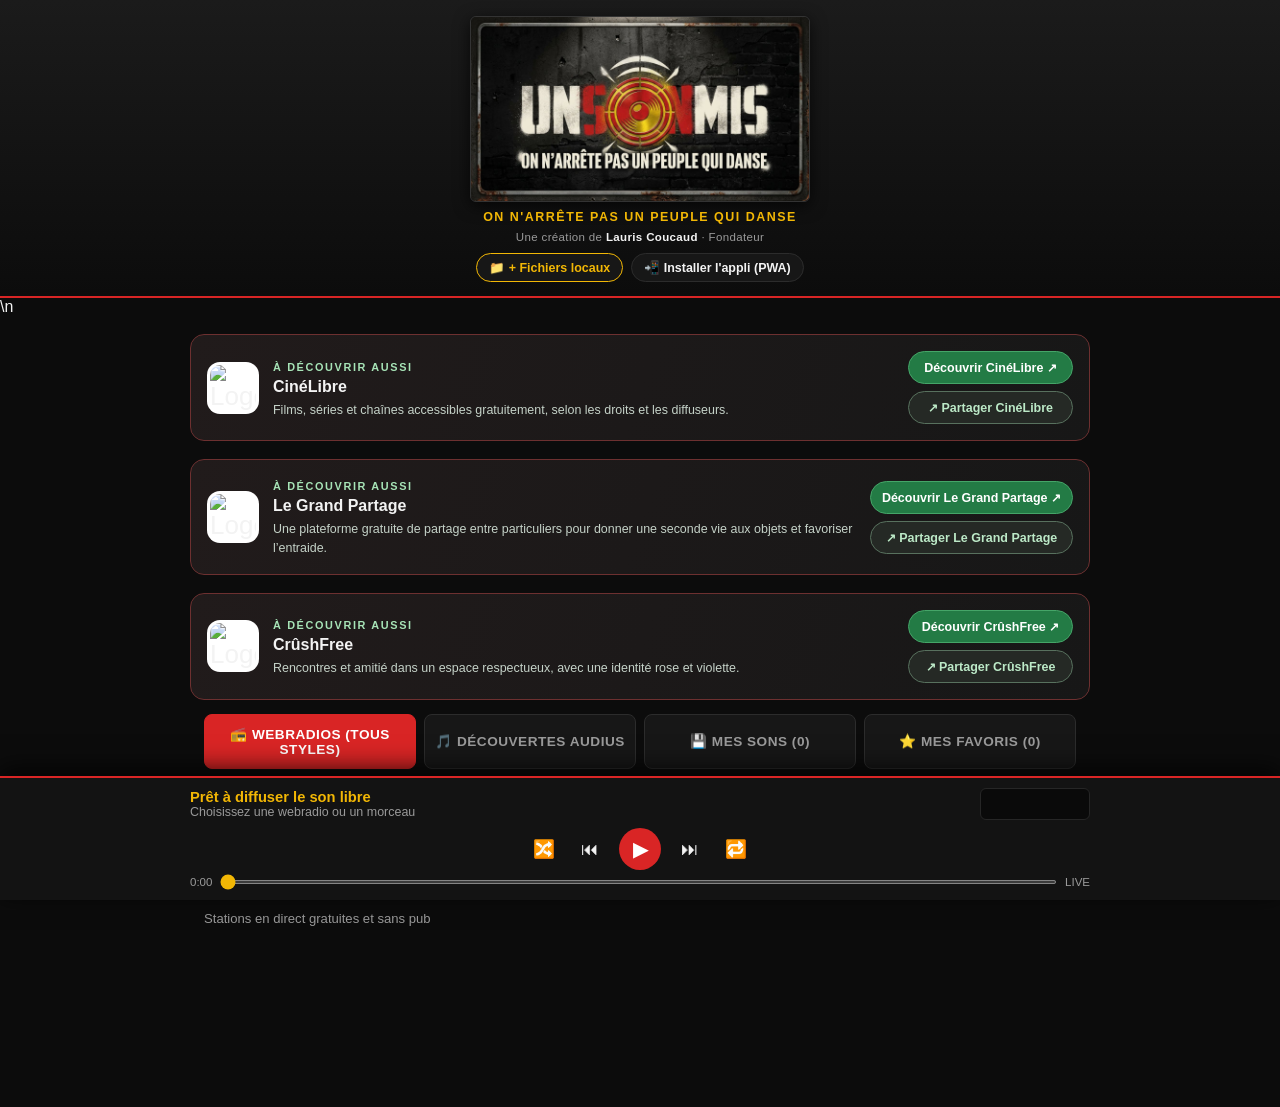
==== commit 86af80b5: "Improve official project logo display in cross-promotion cards" ====
--- a/index.html
+++ b/index.html
@@ -485,9 +485,9 @@
     <input type="file" id="localFilesInput" accept="audio/*" multiple class="hidden">
     <button class="action-pill" id="installPwaBtn">📲 Installer l'appli (PWA)</button>
   </div>
-</header>\n<section class="cross-promo" aria-label="Découvrir CinéLibre"><img class="cross-promo-icon" src="https://lpcdjn-hub.github.io/cinelibre/icon.svg" alt="Logo CinéLibre" loading="lazy"><div class="cross-promo-text"><span>À DÉCOUVRIR AUSSI</span><h2>CinéLibre</h2><p>Films, séries et chaînes accessibles gratuitement, selon les droits et les diffuseurs.</p></div><div class="cross-promo-actions"><a href="https://lpcdjn-hub.github.io/cinelibre/" target="_blank" rel="noopener noreferrer">Découvrir CinéLibre ↗</a><button type="button" data-share-project="cine">↗ Partager CinéLibre</button></div></section>
-
-<section class="cross-promo" aria-label="Découvrir Le Grand Partage"><img class="cross-promo-icon" src="https://lpcdjn-hub.github.io/le-grand-partage/Le_Grand_Partage_logo_512(1).jpg" alt="Logo Le Grand Partage" loading="lazy"><div class="cross-promo-text"><span>À DÉCOUVRIR AUSSI</span><h2>Le Grand Partage</h2><p>Une plateforme gratuite de partage entre particuliers pour donner une seconde vie aux objets et favoriser l’entraide.</p></div><div class="cross-promo-actions"><a href="https://lpcdjn-hub.github.io/le-grand-partage/" target="_blank" rel="noopener noreferrer">Découvrir Le Grand Partage ↗</a><button type="button" data-share-project="lgp">↗ Partager Le Grand Partage</button></div></section><section class="cross-promo" aria-label="Découvrir CrûshFree"><img class="cross-promo-icon" src="https://lpcdjn-hub.github.io/crushlibre/crushfree-logo.svg" alt="Logo CrûshFree" loading="lazy"><div class="cross-promo-text"><span>À DÉCOUVRIR AUSSI</span><h2>CrûshFree</h2><p>Rencontres et amitié dans un espace respectueux, avec une identité rose et violette.</p></div><div class="cross-promo-actions"><a href="https://lpcdjn-hub.github.io/crushlibre/" target="_blank" rel="noopener noreferrer">Découvrir CrûshFree ↗</a><button type="button" data-share-project="crush">↗ Partager CrûshFree</button></div></section>
+</header>\n<section class="cross-promo" aria-label="Découvrir CinéLibre"><img class="cross-promo-icon" style="object-fit:contain;background:#fff;padding:3px" src="https://lpcdjn-hub.github.io/cinelibre/icon.svg" alt="Logo CinéLibre" loading="lazy"><div class="cross-promo-text"><span>À DÉCOUVRIR AUSSI</span><h2>CinéLibre</h2><p>Films, séries et chaînes accessibles gratuitement, selon les droits et les diffuseurs.</p></div><div class="cross-promo-actions"><a href="https://lpcdjn-hub.github.io/cinelibre/" target="_blank" rel="noopener noreferrer">Découvrir CinéLibre ↗</a><button type="button" data-share-project="cine">↗ Partager CinéLibre</button></div></section>
+
+<section class="cross-promo" aria-label="Découvrir Le Grand Partage"><img class="cross-promo-icon" style="object-fit:contain;background:#fff;padding:3px" src="https://lpcdjn-hub.github.io/le-grand-partage/Le_Grand_Partage_logo_512(1).jpg" alt="Logo Le Grand Partage" loading="lazy"><div class="cross-promo-text"><span>À DÉCOUVRIR AUSSI</span><h2>Le Grand Partage</h2><p>Une plateforme gratuite de partage entre particuliers pour donner une seconde vie aux objets et favoriser l’entraide.</p></div><div class="cross-promo-actions"><a href="https://lpcdjn-hub.github.io/le-grand-partage/" target="_blank" rel="noopener noreferrer">Découvrir Le Grand Partage ↗</a><button type="button" data-share-project="lgp">↗ Partager Le Grand Partage</button></div></section><section class="cross-promo" aria-label="Découvrir CrûshFree"><img class="cross-promo-icon" style="object-fit:contain;background:#fff;padding:3px" src="https://lpcdjn-hub.github.io/crushlibre/crushfree-logo.svg" alt="Logo CrûshFree" loading="lazy"><div class="cross-promo-text"><span>À DÉCOUVRIR AUSSI</span><h2>CrûshFree</h2><p>Rencontres et amitié dans un espace respectueux, avec une identité rose et violette.</p></div><div class="cross-promo-actions"><a href="https://lpcdjn-hub.github.io/crushlibre/" target="_blank" rel="noopener noreferrer">Découvrir CrûshFree ↗</a><button type="button" data-share-project="crush">↗ Partager CrûshFree</button></div></section>
 <div class="tabs">
   <button class="tab-btn active" data-tab="radios">📻 Webradios (Tous styles)</button>
   <button class="tab-btn" data-tab="tracks">🎵 Découvertes Audius</button>
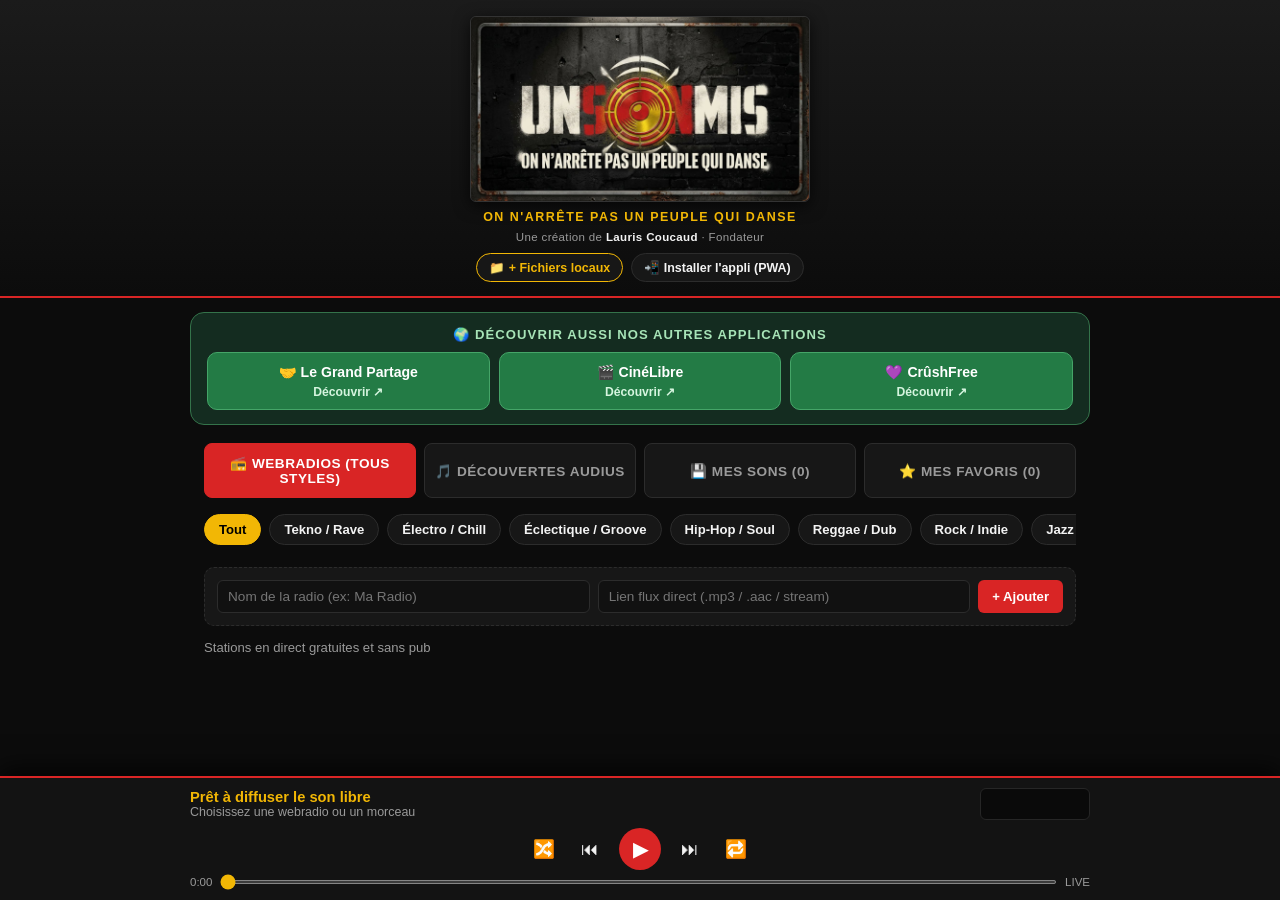
==== commit 7f172c3a: "Affiche clairement les liens vers les trois autres applications sur l'accueil" ====
--- a/index.html
+++ b/index.html
@@ -472,7 +472,16 @@
   .card-item .item-title { overflow-wrap:anywhere; }
 
   .hidden { display: none !important; }
-.cross-promo{max-width:900px;margin:18px auto 0;padding:16px;display:flex;align-items:center;gap:14px;text-align:left;background:linear-gradient(110deg,#211b1b,#171717);border:1px solid #6d3030;border-radius:14px}.cross-promo-icon{width:52px;height:52px;flex:none;display:grid;place-items:center;border-radius:13px;background:linear-gradient(135deg,#d92525,#7f1717);font-size:26px}.cross-promo-text{flex:1;min-width:0}.cross-promo-text>span{color:#f2b705;font-size:.68rem;font-weight:850;letter-spacing:.15em}.cross-promo-text h2{font-size:1rem;margin:3px 0 5px}.cross-promo-text p{font-size:.78rem;line-height:1.5;color:#bbb;margin:0}.cross-promo-actions{display:flex;flex-direction:column;gap:7px;min-width:165px}.cross-promo-actions a,.cross-promo-actions button{display:block;text-align:center;text-decoration:none;border:1px solid #d92525;border-radius:20px;padding:8px 11px;background:#d92525;color:#fff;font:inherit;font-size:.78rem;font-weight:800;cursor:pointer}.cross-promo-actions button{background:#252525;border-color:#555;color:#f2b705}@media(max-width:650px){.cross-promo{flex-wrap:wrap}.cross-promo-text{flex:1 1 calc(100% - 68px)}.cross-promo-actions{width:100%;flex-direction:row;flex-wrap:wrap}.cross-promo-actions>*{flex:1;min-width:145px}}\n.cross-promo{max-width:900px;margin:18px auto;padding:16px;display:flex;align-items:center;gap:14px;text-align:left;background:linear-gradient(110deg,#142c20,#171b18);border:1px solid #34734a;border-radius:14px}.cross-promo-icon{width:52px;height:52px;flex:none;display:grid;place-items:center;border-radius:13px;background:linear-gradient(135deg,#23884b,#9bd66c);font-size:26px}.cross-promo-text{flex:1;min-width:0}.cross-promo-text>span{color:#a7e4b7;font-size:.68rem;font-weight:850;letter-spacing:.15em}.cross-promo-text h2{font-size:1rem;margin:3px 0 5px}.cross-promo-text p{font-size:.78rem;line-height:1.5;color:#c5d2c8;margin:0}.cross-promo-actions{display:flex;flex-direction:column;gap:7px;min-width:165px}.cross-promo-actions a,.cross-promo-actions button{display:block;text-align:center;text-decoration:none;border:1px solid #45a568;border-radius:20px;padding:8px 11px;background:#237b45;color:#fff;font:inherit;font-size:.78rem;font-weight:800;cursor:pointer}.cross-promo-actions button{background:#252925;border-color:#58715e;color:#bce9c7}@media(max-width:650px){.cross-promo{flex-wrap:wrap}.cross-promo-text{flex:1 1 calc(100% - 68px)}.cross-promo-actions{width:100%;flex-direction:row;flex-wrap:wrap}.cross-promo-actions>*{flex:1;min-width:145px}}</style>
+.cross-promo{max-width:900px;margin:18px auto 0;padding:16px;display:flex;align-items:center;gap:14px;text-align:left;background:linear-gradient(110deg,#211b1b,#171717);border:1px solid #6d3030;border-radius:14px}.cross-promo-icon{width:52px;height:52px;flex:none;display:grid;place-items:center;border-radius:13px;background:linear-gradient(135deg,#d92525,#7f1717);font-size:26px}.cross-promo-text{flex:1;min-width:0}.cross-promo-text>span{color:#f2b705;font-size:.68rem;font-weight:850;letter-spacing:.15em}.cross-promo-text h2{font-size:1rem;margin:3px 0 5px}.cross-promo-text p{font-size:.78rem;line-height:1.5;color:#bbb;margin:0}.cross-promo-actions{display:flex;flex-direction:column;gap:7px;min-width:165px}.cross-promo-actions a,.cross-promo-actions button{display:block;text-align:center;text-decoration:none;border:1px solid #d92525;border-radius:20px;padding:8px 11px;background:#d92525;color:#fff;font:inherit;font-size:.78rem;font-weight:800;cursor:pointer}.cross-promo-actions button{background:#252525;border-color:#555;color:#f2b705}@media(max-width:650px){.cross-promo{flex-wrap:wrap}.cross-promo-text{flex:1 1 calc(100% - 68px)}.cross-promo-actions{width:100%;flex-direction:row;flex-wrap:wrap}.cross-promo-actions>*{flex:1;min-width:145px}}\n.cross-promo{max-width:900px;margin:18px auto;padding:16px;display:flex;align-items:center;gap:14px;text-align:left;background:linear-gradient(110deg,#142c20,#171b18);border:1px solid #34734a;border-radius:14px}.cross-promo-icon{width:52px;height:52px;flex:none;display:grid;place-items:center;border-radius:13px;background:linear-gradient(135deg,#23884b,#9bd66c);font-size:26px}.cross-promo-text{flex:1;min-width:0}.cross-promo-text>span{color:#a7e4b7;font-size:.68rem;font-weight:850;letter-spacing:.15em}.cross-promo-text h2{font-size:1rem;margin:3px 0 5px}.cross-promo-text p{font-size:.78rem;line-height:1.5;color:#c5d2c8;margin:0}.cross-promo-actions{display:flex;flex-direction:column;gap:7px;min-width:165px}.cross-promo-actions a,.cross-promo-actions button{display:block;text-align:center;text-decoration:none;border:1px solid #45a568;border-radius:20px;padding:8px 11px;background:#237b45;color:#fff;font:inherit;font-size:.78rem;font-weight:800;cursor:pointer}.cross-promo-actions button{background:#252925;border-color:#58715e;color:#bce9c7}@media(max-width:650px){.cross-promo{flex-wrap:wrap}.cross-promo-text{flex:1 1 calc(100% - 68px)}.cross-promo-actions{width:100%;flex-direction:row;flex-wrap:wrap}.cross-promo-actions>*{flex:1;min-width:145px}}
+/* Liens directs vers les autres applications : visibles dès l'accueil */
+.app-project-links{display:block!important;max-width:900px;margin:14px auto 18px;padding:14px 16px;background:#142c20;border:1px solid #34734a;border-radius:14px;color:#d9f5e1}
+.app-project-links>strong{display:block;text-align:center;color:#a7e4b7;font-size:.82rem;letter-spacing:.08em;margin-bottom:10px}
+.app-project-link-list{display:grid;grid-template-columns:repeat(3,minmax(0,1fr));gap:9px}
+.app-project-link-list a{display:flex;flex-direction:column;align-items:center;justify-content:center;gap:5px;min-height:58px;padding:9px 7px;border-radius:10px;background:#237b45;border:1px solid #45a568;color:#fff;text-align:center;text-decoration:none;font-weight:800;font-size:.88rem}
+.app-project-link-list a span{font-size:.76rem;color:#d6f5df;font-weight:600}
+@media(max-width:600px){.app-project-links{margin:12px 12px 16px;padding:12px}.app-project-link-list{grid-template-columns:1fr}.app-project-link-list a{flex-direction:row;justify-content:space-between;padding:11px 14px}}
+
+</style>
 </head>
 <body>
 
@@ -485,9 +494,15 @@
     <input type="file" id="localFilesInput" accept="audio/*" multiple class="hidden">
     <button class="action-pill" id="installPwaBtn">📲 Installer l'appli (PWA)</button>
   </div>
-</header>\n<section class="cross-promo" aria-label="Découvrir CinéLibre"><img class="cross-promo-icon" style="object-fit:contain;background:#fff;padding:3px" src="https://lpcdjn-hub.github.io/cinelibre/icon.svg" alt="Logo CinéLibre" loading="lazy"><div class="cross-promo-text"><span>À DÉCOUVRIR AUSSI</span><h2>CinéLibre</h2><p>Films, séries et chaînes accessibles gratuitement, selon les droits et les diffuseurs.</p></div><div class="cross-promo-actions"><a href="https://lpcdjn-hub.github.io/cinelibre/" target="_blank" rel="noopener noreferrer">Découvrir CinéLibre ↗</a><button type="button" data-share-project="cine">↗ Partager CinéLibre</button></div></section>
-
-<section class="cross-promo" aria-label="Découvrir Le Grand Partage"><img class="cross-promo-icon" style="object-fit:contain;background:#fff;padding:3px" src="https://lpcdjn-hub.github.io/le-grand-partage/Le_Grand_Partage_logo_512(1).jpg" alt="Logo Le Grand Partage" loading="lazy"><div class="cross-promo-text"><span>À DÉCOUVRIR AUSSI</span><h2>Le Grand Partage</h2><p>Une plateforme gratuite de partage entre particuliers pour donner une seconde vie aux objets et favoriser l’entraide.</p></div><div class="cross-promo-actions"><a href="https://lpcdjn-hub.github.io/le-grand-partage/" target="_blank" rel="noopener noreferrer">Découvrir Le Grand Partage ↗</a><button type="button" data-share-project="lgp">↗ Partager Le Grand Partage</button></div></section><section class="cross-promo" aria-label="Découvrir CrûshFree"><img class="cross-promo-icon" style="object-fit:contain;background:#fff;padding:3px" src="https://lpcdjn-hub.github.io/crushlibre/crushfree-logo.svg" alt="Logo CrûshFree" loading="lazy"><div class="cross-promo-text"><span>À DÉCOUVRIR AUSSI</span><h2>CrûshFree</h2><p>Rencontres et amitié dans un espace respectueux, avec une identité rose et violette.</p></div><div class="cross-promo-actions"><a href="https://lpcdjn-hub.github.io/crushlibre/" target="_blank" rel="noopener noreferrer">Découvrir CrûshFree ↗</a><button type="button" data-share-project="crush">↗ Partager CrûshFree</button></div></section>
+</header>
+<nav class="app-project-links" aria-label="Découvrir les autres applications">
+  <strong>🌍 DÉCOUVRIR AUSSI NOS AUTRES APPLICATIONS</strong>
+  <div class="app-project-link-list">
+    <a href="https://lpcdjn-hub.github.io/le-grand-partage/" target="_blank" rel="noopener noreferrer">🤝 Le Grand Partage <span>Découvrir ↗</span></a>
+    <a href="https://lpcdjn-hub.github.io/cinelibre/" target="_blank" rel="noopener noreferrer">🎬 CinéLibre <span>Découvrir ↗</span></a>
+    <a href="https://lpcdjn-hub.github.io/crushlibre/" target="_blank" rel="noopener noreferrer">💜 CrûshFree <span>Découvrir ↗</span></a>
+  </div>
+</nav>
 <div class="tabs">
   <button class="tab-btn active" data-tab="radios">📻 Webradios (Tous styles)</button>
   <button class="tab-btn" data-tab="tracks">🎵 Découvertes Audius</button>
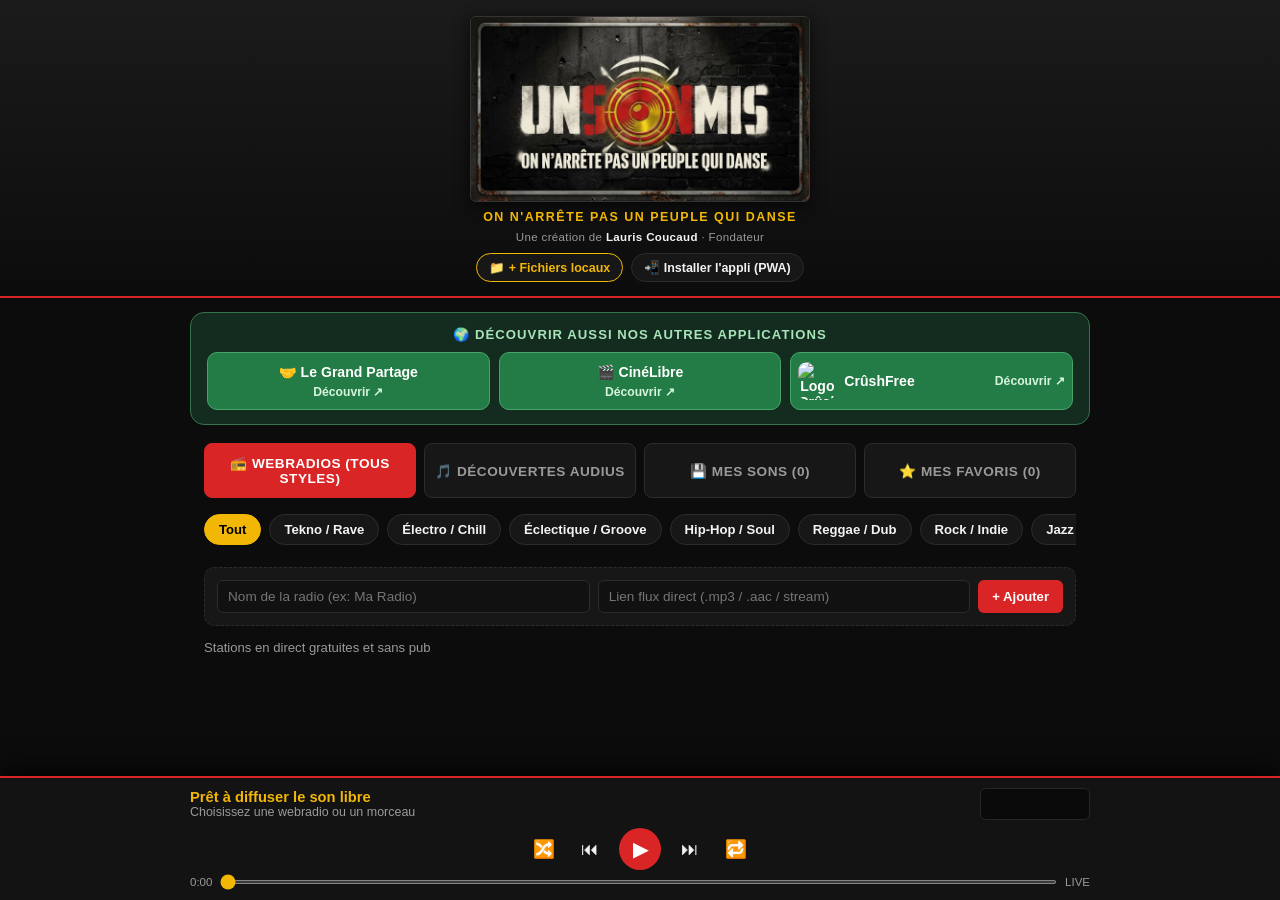
==== commit 834a5131: "Add official CrûshFree icon to app directory" ====
--- a/index.html
+++ b/index.html
@@ -478,7 +478,7 @@
 .app-project-links>strong{display:block;text-align:center;color:#a7e4b7;font-size:.82rem;letter-spacing:.08em;margin-bottom:10px}
 .app-project-link-list{display:grid;grid-template-columns:repeat(3,minmax(0,1fr));gap:9px}
 .app-project-link-list a{display:flex;flex-direction:column;align-items:center;justify-content:center;gap:5px;min-height:58px;padding:9px 7px;border-radius:10px;background:#237b45;border:1px solid #45a568;color:#fff;text-align:center;text-decoration:none;font-weight:800;font-size:.88rem}
-.app-project-link-list a span{font-size:.76rem;color:#d6f5df;font-weight:600}
+.app-project-link-list a span{font-size:.76rem;color:#d6f5df;font-weight:600}.app-project-link-list a.project-crush{flex-direction:row;gap:8px}.app-project-link-list a.project-crush img{width:38px;height:38px;object-fit:cover;border-radius:9px;flex:none}.app-project-link-list a.project-crush strong{font-size:.88rem}.app-project-link-list a.project-crush span{margin-left:auto}
 @media(max-width:600px){.app-project-links{margin:12px 12px 16px;padding:12px}.app-project-link-list{grid-template-columns:1fr}.app-project-link-list a{flex-direction:row;justify-content:space-between;padding:11px 14px}}
 
 </style>
@@ -500,7 +500,7 @@
   <div class="app-project-link-list">
     <a href="https://lpcdjn-hub.github.io/le-grand-partage/" target="_blank" rel="noopener noreferrer">🤝 Le Grand Partage <span>Découvrir ↗</span></a>
     <a href="https://lpcdjn-hub.github.io/cinelibre/" target="_blank" rel="noopener noreferrer">🎬 CinéLibre <span>Découvrir ↗</span></a>
-    <a href="https://lpcdjn-hub.github.io/crushlibre/" target="_blank" rel="noopener noreferrer">💜 CrûshFree <span>Découvrir ↗</span></a>
+    <a class="project-crush" href="https://lpcdjn-hub.github.io/crushlibre/" target="_blank" rel="noopener noreferrer"><img src="https://lpcdjn-hub.github.io/crushlibre/crushfree-icon.webp?v=20261127" alt="Logo CrûshFree" width="38" height="38" loading="lazy"><strong>CrûshFree</strong><span>Découvrir ↗</span></a>
   </div>
 </nav>
 <div class="tabs">
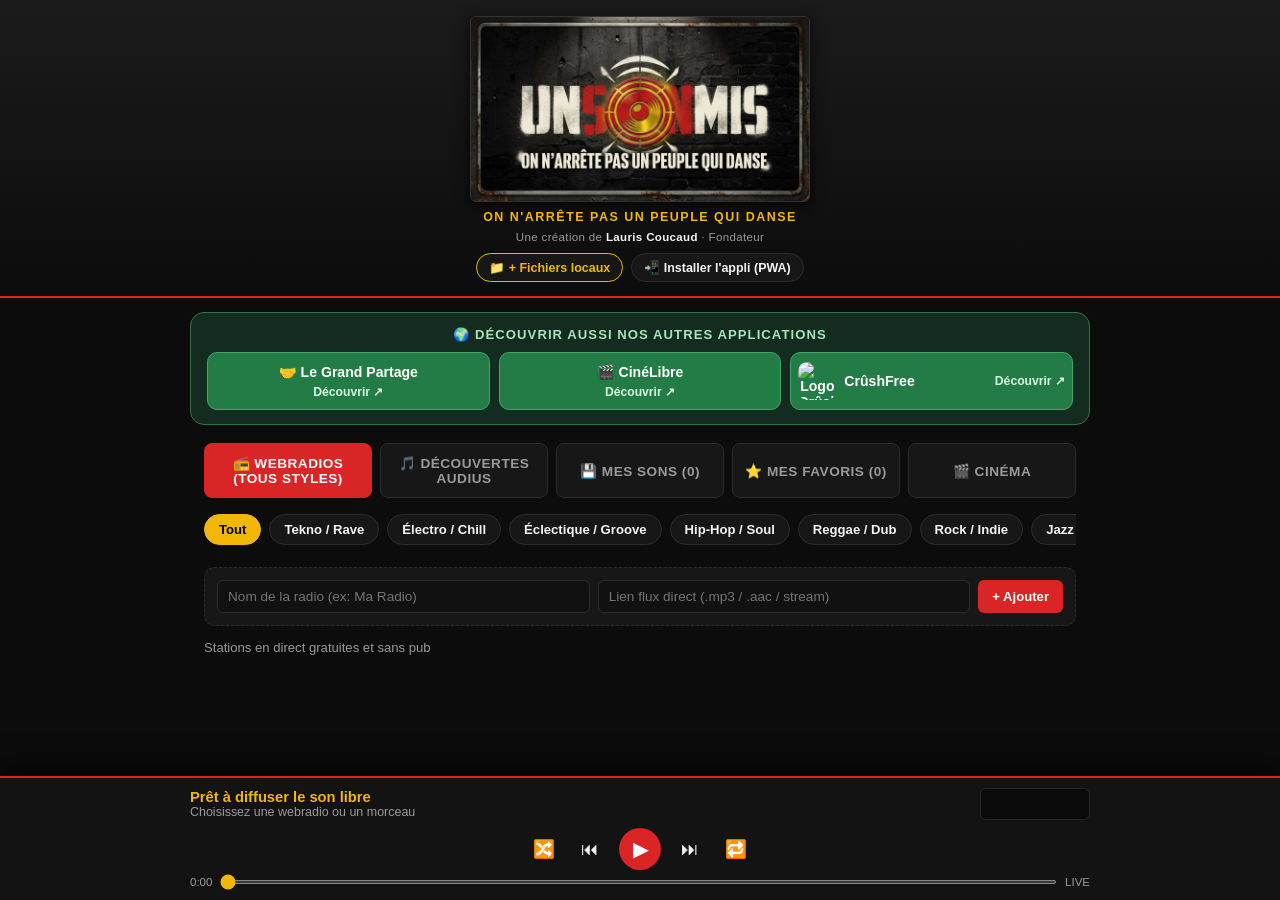
==== commit be888890: "Integrate CinéLibre as a cinema tab in UNSONMIS" ====
--- a/index.html
+++ b/index.html
@@ -472,6 +472,14 @@
   .card-item .item-title { overflow-wrap:anywhere; }
 
   .hidden { display: none !important; }
+  .cinema-panel { max-width: 1100px; margin: 18px auto 0; padding: 14px; background: #171717; border: 1px solid #6d4bb3; border-radius: 14px; }
+  .cinema-heading { display:flex; align-items:center; justify-content:space-between; gap:14px; flex-wrap:wrap; margin-bottom:12px; }
+  .cinema-heading h2 { margin:3px 0; color:#d8c6ff; font-size:1.35rem; }
+  .cinema-heading p,.cinema-note { color:#aaa; font-size:.82rem; margin:4px 0; }
+  .cinema-eyebrow { color:#bda1ff; font-size:.68rem; font-weight:800; letter-spacing:.14em; text-transform:uppercase; }
+  .cinema-heading a { color:#fff; background:#6d42bb; border-radius:20px; padding:8px 12px; text-decoration:none; font-size:.8rem; font-weight:700; }
+  .cinema-frame { display:block; width:100%; height:calc(100vh - 230px); min-height:650px; border:1px solid #393044; border-radius:10px; background:#101018; }
+  @media(max-width:650px) { .tabs { overflow-x:auto; justify-content:flex-start; } .tab-btn { min-width:145px; flex:0 0 auto; } .cinema-panel { padding:9px; } .cinema-frame { height:75vh; min-height:560px; } }
 .cross-promo{max-width:900px;margin:18px auto 0;padding:16px;display:flex;align-items:center;gap:14px;text-align:left;background:linear-gradient(110deg,#211b1b,#171717);border:1px solid #6d3030;border-radius:14px}.cross-promo-icon{width:52px;height:52px;flex:none;display:grid;place-items:center;border-radius:13px;background:linear-gradient(135deg,#d92525,#7f1717);font-size:26px}.cross-promo-text{flex:1;min-width:0}.cross-promo-text>span{color:#f2b705;font-size:.68rem;font-weight:850;letter-spacing:.15em}.cross-promo-text h2{font-size:1rem;margin:3px 0 5px}.cross-promo-text p{font-size:.78rem;line-height:1.5;color:#bbb;margin:0}.cross-promo-actions{display:flex;flex-direction:column;gap:7px;min-width:165px}.cross-promo-actions a,.cross-promo-actions button{display:block;text-align:center;text-decoration:none;border:1px solid #d92525;border-radius:20px;padding:8px 11px;background:#d92525;color:#fff;font:inherit;font-size:.78rem;font-weight:800;cursor:pointer}.cross-promo-actions button{background:#252525;border-color:#555;color:#f2b705}@media(max-width:650px){.cross-promo{flex-wrap:wrap}.cross-promo-text{flex:1 1 calc(100% - 68px)}.cross-promo-actions{width:100%;flex-direction:row;flex-wrap:wrap}.cross-promo-actions>*{flex:1;min-width:145px}}\n.cross-promo{max-width:900px;margin:18px auto;padding:16px;display:flex;align-items:center;gap:14px;text-align:left;background:linear-gradient(110deg,#142c20,#171b18);border:1px solid #34734a;border-radius:14px}.cross-promo-icon{width:52px;height:52px;flex:none;display:grid;place-items:center;border-radius:13px;background:linear-gradient(135deg,#23884b,#9bd66c);font-size:26px}.cross-promo-text{flex:1;min-width:0}.cross-promo-text>span{color:#a7e4b7;font-size:.68rem;font-weight:850;letter-spacing:.15em}.cross-promo-text h2{font-size:1rem;margin:3px 0 5px}.cross-promo-text p{font-size:.78rem;line-height:1.5;color:#c5d2c8;margin:0}.cross-promo-actions{display:flex;flex-direction:column;gap:7px;min-width:165px}.cross-promo-actions a,.cross-promo-actions button{display:block;text-align:center;text-decoration:none;border:1px solid #45a568;border-radius:20px;padding:8px 11px;background:#237b45;color:#fff;font:inherit;font-size:.78rem;font-weight:800;cursor:pointer}.cross-promo-actions button{background:#252925;border-color:#58715e;color:#bce9c7}@media(max-width:650px){.cross-promo{flex-wrap:wrap}.cross-promo-text{flex:1 1 calc(100% - 68px)}.cross-promo-actions{width:100%;flex-direction:row;flex-wrap:wrap}.cross-promo-actions>*{flex:1;min-width:145px}}
 /* Liens directs vers les autres applications : visibles dès l'accueil */
 .app-project-links{display:block!important;max-width:900px;margin:14px auto 18px;padding:14px 16px;background:#142c20;border:1px solid #34734a;border-radius:14px;color:#d9f5e1}
@@ -508,6 +516,7 @@
   <button class="tab-btn" data-tab="tracks">🎵 Découvertes Audius</button>
   <button class="tab-btn" data-tab="local">💾 Mes Sons (<span id="localCount">0</span>)</button>
   <button class="tab-btn" data-tab="favorites">⭐ Mes Favoris (<span id="favoriteCount">0</span>)</button>
+  <button class="tab-btn" data-tab="cinema">🎬 Cinéma</button>
 </div>
 
 <div class="container">
@@ -586,6 +595,14 @@
     <div class="track-list" id="favoritesList"></div>
   </div>
 
+  <section id="tab-cinema" class="hidden cinema-panel" aria-label="CinéLibre intégré">
+    <div class="cinema-heading">
+      <div><span class="cinema-eyebrow">UNSONMIS présente</span><h2>🎬 CinéLibre</h2><p>Films, séries, documentaires et chaînes gratuites, selon les droits et les diffuseurs.</p></div>
+      <a href="https://lpcdjn-hub.github.io/cinelibre/" target="_blank" rel="noopener noreferrer">Ouvrir séparément ↗</a>
+    </div>
+    <iframe class="cinema-frame" src="https://lpcdjn-hub.github.io/cinelibre/" title="CinéLibre — films, séries et chaînes" loading="lazy" allow="autoplay; encrypted-media; picture-in-picture; fullscreen" allowfullscreen referrerpolicy="strict-origin-when-cross-origin"></iframe>
+    <p class="cinema-note">La lecture reste fournie par les plateformes et diffuseurs d’origine. Certains contenus peuvent varier selon le pays.</p>
+  </section>
 </div>
 
 <!-- PLAYER BAR -->
@@ -1358,6 +1375,8 @@
   document.getElementById("tab-tracks").classList.toggle("hidden", tabName !== "tracks");
   document.getElementById("tab-local").classList.toggle("hidden", tabName !== "local");
   document.getElementById("tab-favorites").classList.toggle("hidden", tabName !== "favorites");
+  document.getElementById("tab-cinema").classList.toggle("hidden", tabName !== "cinema");
+  document.querySelector(".player-bar").classList.toggle("hidden", tabName === "cinema");
   if (tabName === "favorites") renderFavorites();
 }
 
@@ -1408,8 +1427,7 @@
   console.warn("Lien de contenu partagé invalide", error);
 }
 initAudius().then(() => searchTracks("tekno tribe acid"));
-\ndocument.getElementById('shareCineLibre')?.addEventListener('click',async()=>{const data={title:'CinéLibre — Films, séries et chaînes gratuites',text:'Découvre CinéLibre : un projet indépendant pour explorer des films du domaine public ou sous licences Creative Commons, des fiches de séries et des chaînes gratuites. La lecture est intégrée quand les diffuseurs l’autorisent. Disponibilité selon les pays et les sources.',url:'https://lpcdjn-hub.github.io/cinelibre/'};try{if(navigator.share)await navigator.share(data);else if(navigator.clipboard?.writeText){await navigator.clipboard.writeText(data.text+' '+data.url);alert('Présentation et lien CinéLibre copiés !');}else prompt('Copie ce texte et ce lien :',data.text+' '+data.url);}catch(e){if(e.name!=='AbortError')alert('Le partage n’a pas pu être ouvert.');}});\ndocument.getElementById('shareGrandPartage')?.addEventListener('click',async()=>{const data={title:'Le Grand Partage — Donner · Partager · Recommencer',text:'Découvre Le Grand Partage : une plateforme gratuite de partage entre particuliers pour donner une seconde vie aux objets et favoriser l’entraide. Un projet indépendant créé par Lauris Coucaud.',url:'https://lpcdjn-hub.github.io/le-grand-partage/'};try{if(navigator.share)await navigator.share(data);else if(navigator.clipboard?.writeText){await navigator.clipboard.writeText(data.text+' '+data.url);alert('Présentation et lien Le Grand Partage copiés !');}else prompt('Copie ce texte et ce lien :',data.text+' '+data.url);}catch(e){if(e.name!=='AbortError')alert('Le partage n’a pas pu être ouvert.');}});
-document.querySelectorAll('[data-share-project]').forEach(button=>button.addEventListener('click',async()=>{
+\ndocument.querySelectorAll('[data-share-project]').forEach(button=>button.addEventListener('click',async()=>{
  const id=button.dataset.shareProject;
  const projects={
  lgp:{title:'Le Grand Partage',text:"Une plateforme gratuite de partage entre particuliers pour donner une seconde vie aux objets et favoriser l’entraide.",url:"https://lpcdjn-hub.github.io/le-grand-partage/"},
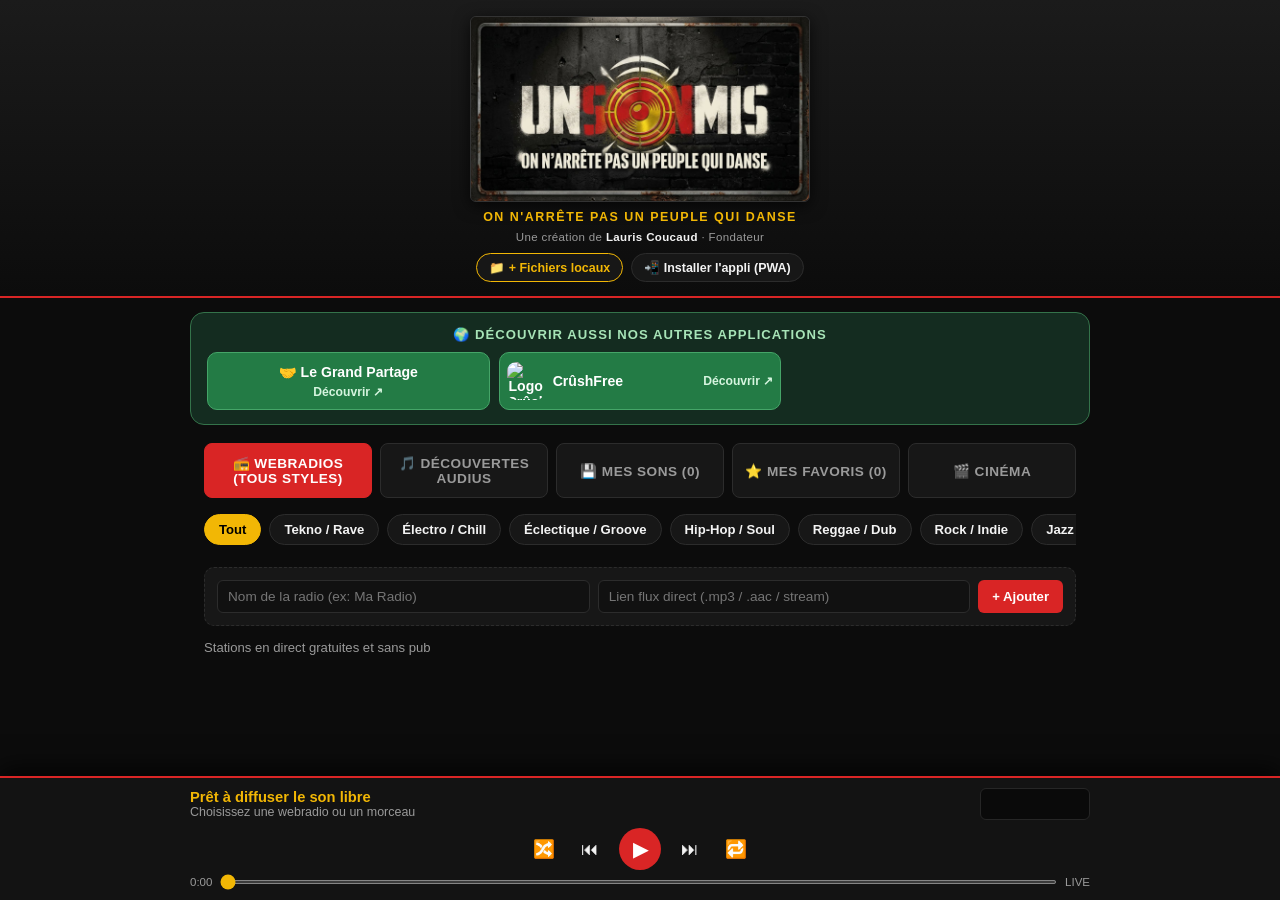
==== commit 127f7c1a: "Retirer la carte promotionnelle CinéLibre des autres applications" ====
--- a/index.html
+++ b/index.html
@@ -507,7 +507,6 @@
   <strong>🌍 DÉCOUVRIR AUSSI NOS AUTRES APPLICATIONS</strong>
   <div class="app-project-link-list">
     <a href="https://lpcdjn-hub.github.io/le-grand-partage/" target="_blank" rel="noopener noreferrer">🤝 Le Grand Partage <span>Découvrir ↗</span></a>
-    <a href="https://lpcdjn-hub.github.io/cinelibre/" target="_blank" rel="noopener noreferrer">🎬 CinéLibre <span>Découvrir ↗</span></a>
     <a class="project-crush" href="https://lpcdjn-hub.github.io/crushlibre/" target="_blank" rel="noopener noreferrer"><img src="https://lpcdjn-hub.github.io/crushlibre/crushfree-icon.webp?v=20261127" alt="Logo CrûshFree" width="38" height="38" loading="lazy"><strong>CrûshFree</strong><span>Découvrir ↗</span></a>
   </div>
 </nav>
